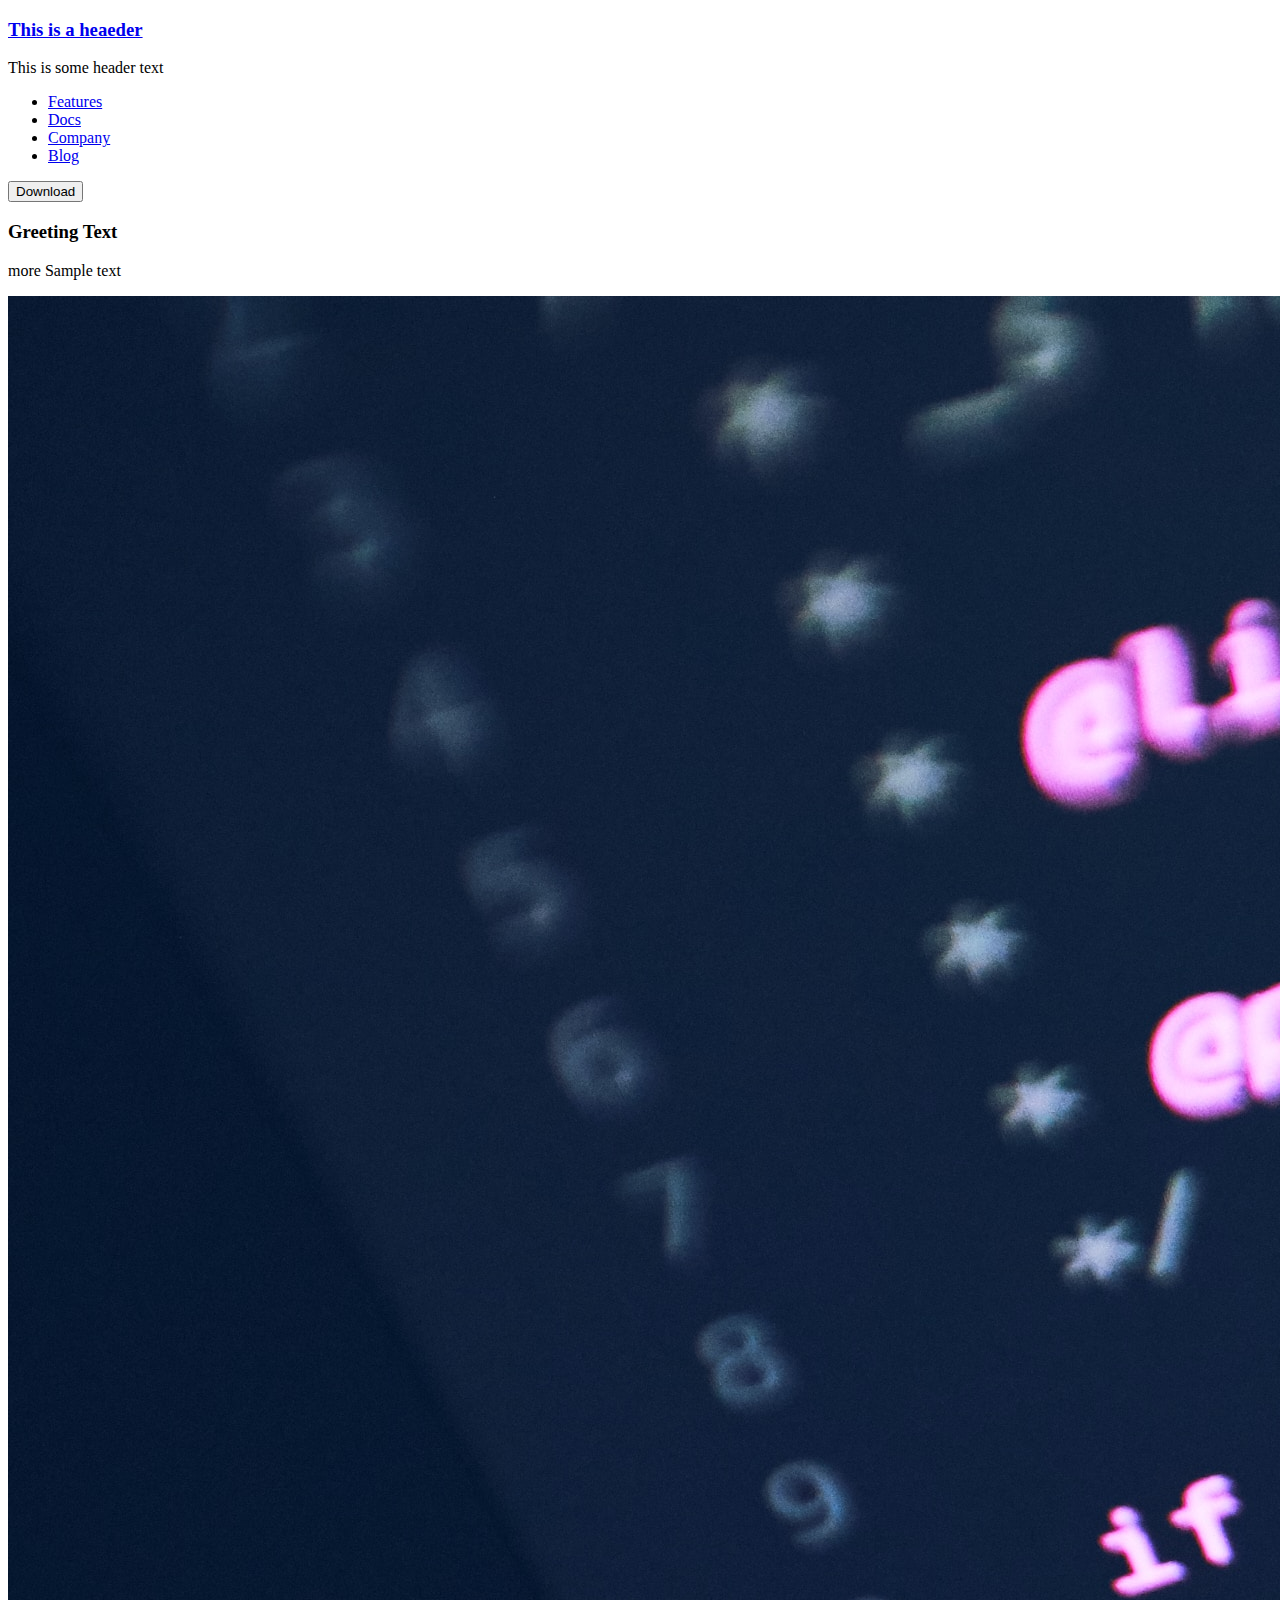
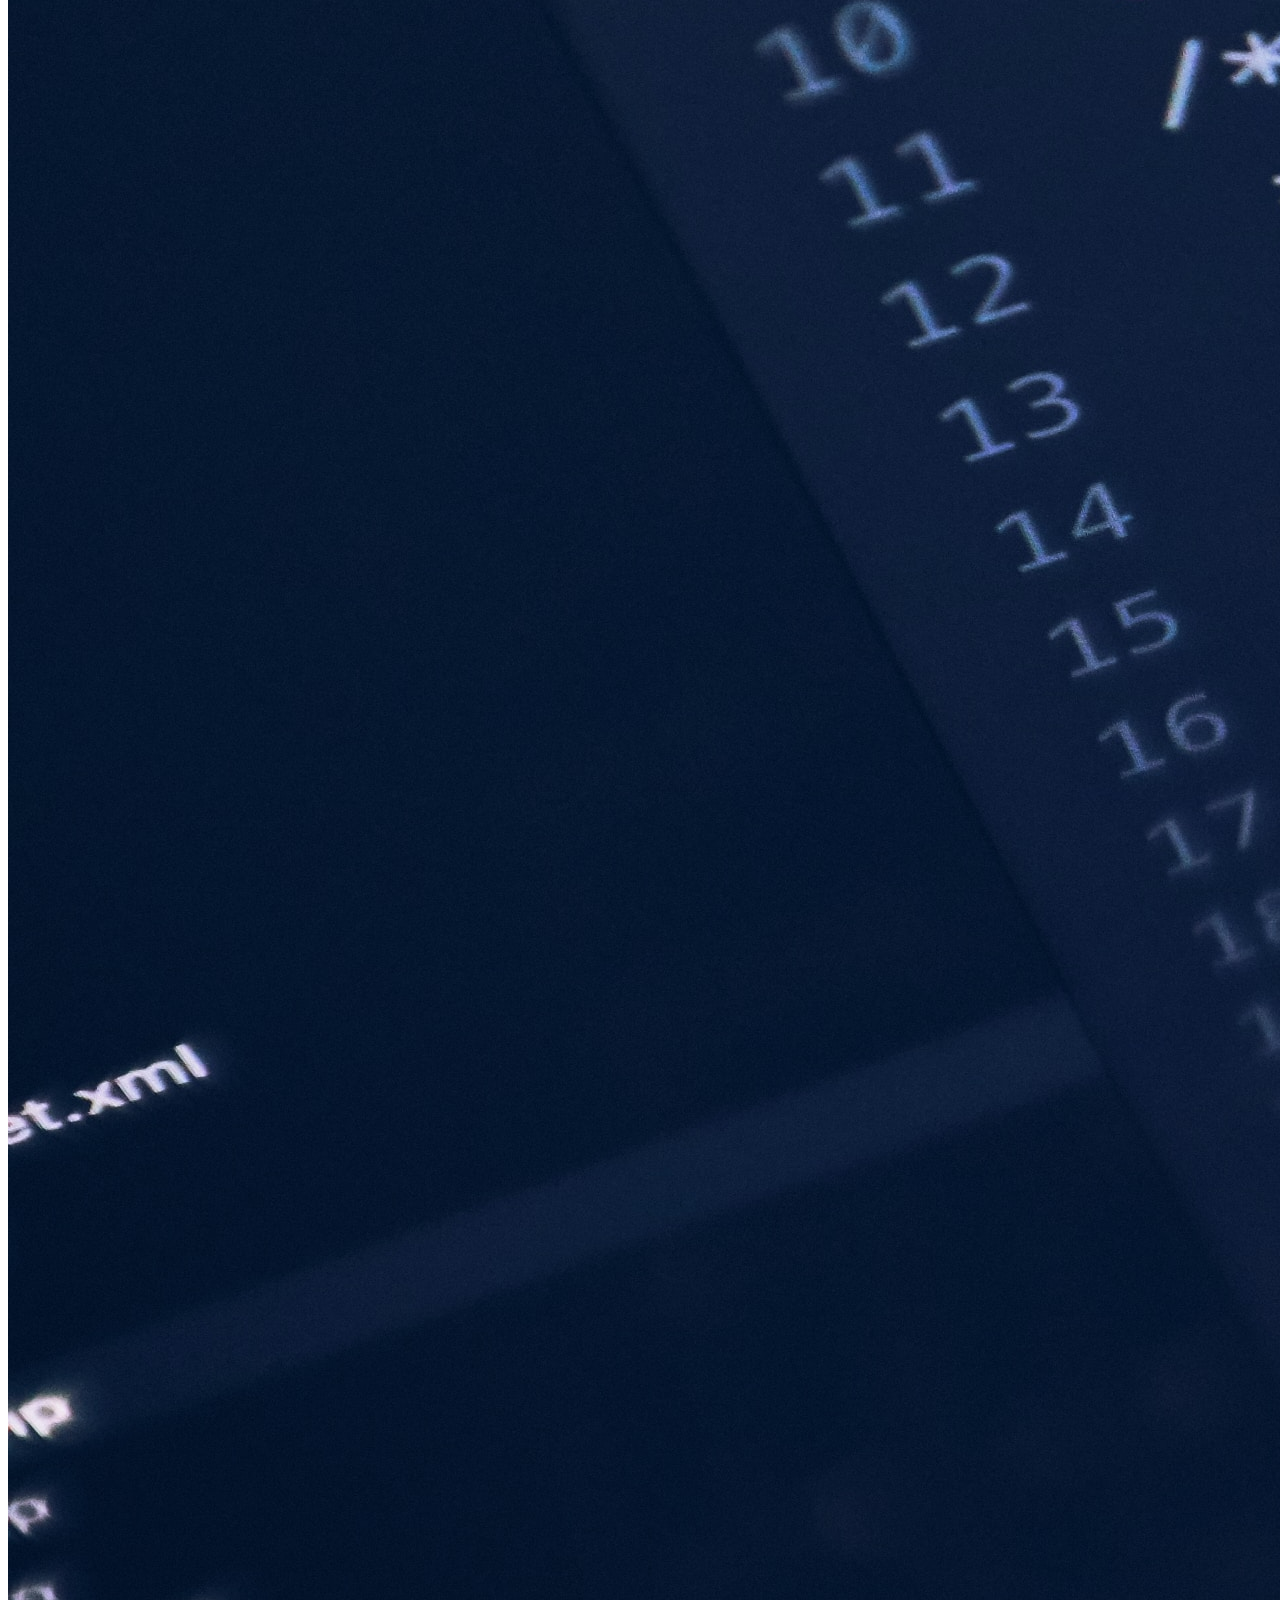
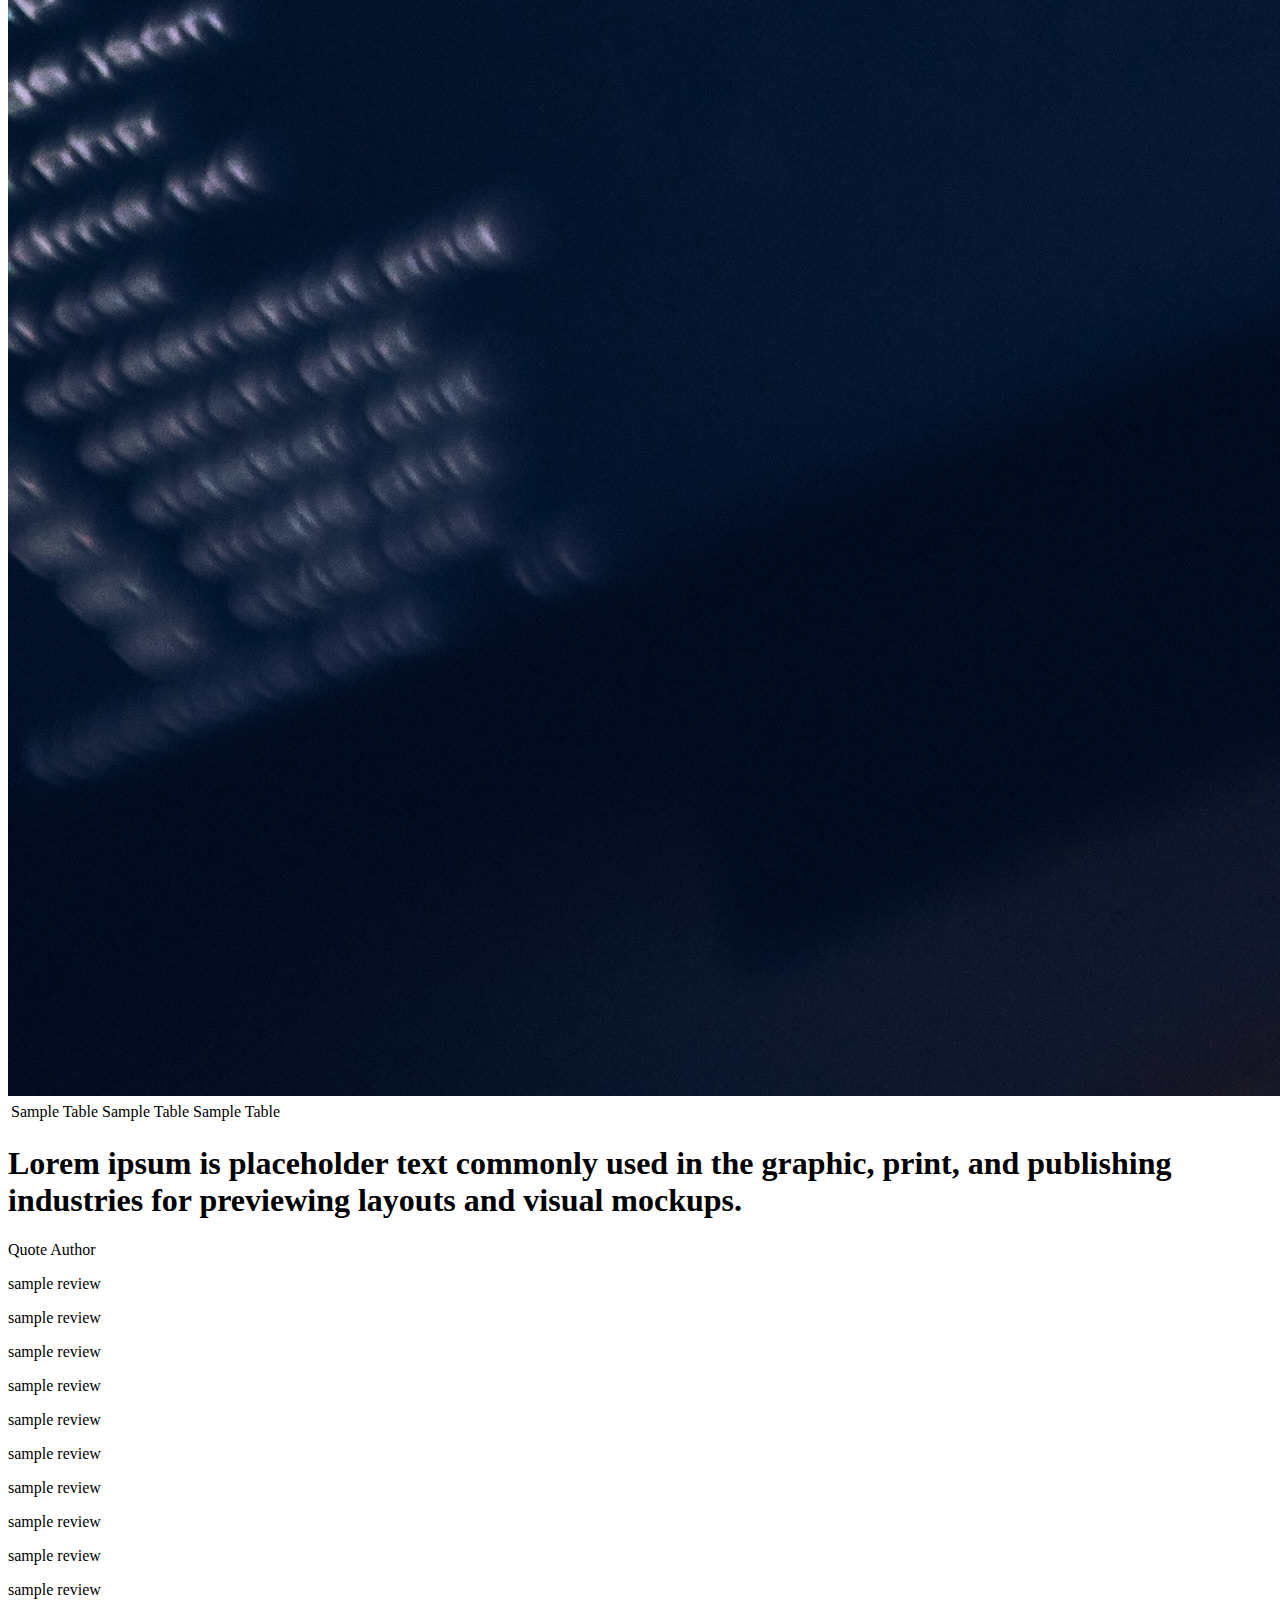
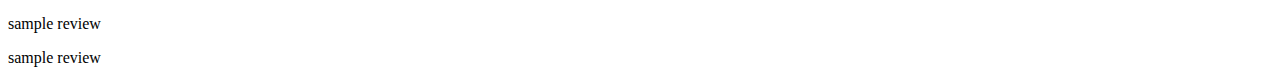
==== Homepage/index.html @ 7d330b4e "saving work" ====
<!DOCTYPE html>

<html lang="en">
    <head>
        <link href="https://cdn.jsdelivr.net/npm/bootstrap@5.2.3/dist/css/bootstrap.min.css" rel="stylesheet" integrity="sha384-rbsA2VBKQhggwzxH7pPCaAqO46MgnOM80zW1RWuH61DGLwZJEdK2Kadq2F9CUG65" crossorigin="anonymous">
        <script src="https://cdn.jsdelivr.net/npm/bootstrap@5.2.3/dist/js/bootstrap.bundle.min.js" integrity="sha384-kenU1KFdBIe4zVF0s0G1M5b4hcpxyD9F7jL+jjXkk+Q2h455rYXK/7HAuoJl+0I4" crossorigin="anonymous"></script>
        <script src="/scripts.js" defer></script>
        <link href="/styles.css" rel="stylesheet">
        <title>Homepage</title>
    </head>
    <body>
        <nav class="navbar">
            <div class="leftHeader">
                <h3><a href="./index.html">This is a heaeder</a></h3>
                <p>This is some header text</p>
            </div>
        
        <ul class="navItems">
            <li class="headerItem"><a class="headerLink" href="./pages/page1.html">Features</a></li>
            <li class="headerItem"><a class="headerLink" href="./pages/page2.html">Docs</a></li>
            <li class="headerItem"><a class="headerLink" href="./pages/page3.html">Company</a></li>
            <li class="headerItem"><a class="headerLink" href="./pages/page4.html">Blog</a></li>
        </ul>
        <button class="downloadButton">Download</button>
        </nav>

        <div class="mainBody">
            <div class="mainBodyTopContent">
                <div class="welcomeText">
                    <h3>Greeting Text</h3>
                    <p>more Sample text</p>
                </div>
                <div>
                    <img class="welcomeImage" src="./images/sample1.jpg">
                </div>
            </div>

            <div class="mainBodyMiddleContent">
                <table class="middleTable">
                    <td>Sample Table</td>
                    <td>Sample Table </td>
                    <td>Sample Table</td>
                </table>
            </div>
        </div>

        <div class="quoteBlock">
            <h1>Lorem ipsum is placeholder text commonly used in the graphic, print, and publishing industries for previewing layouts and visual mockups.</h1>
            <p>Quote Author</p>
        </div>
        
        <div class="reviewBlock">
            <p>sample review</p>
            <p>sample review</p>
            <p>sample review</p>
            <p>sample review</p>
            <p>sample review</p>
            <p>sample review</p>
            <p>sample review</p>
            <p>sample review</p>
            <p>sample review</p>
            <p>sample review</p>
            <p>sample review</p>
            <p>sample review</p>
            
        </div>
    </body>
</html>


<!--
    four seperate pages
    10 distinct html tags
    Integrate one or more features of bootstrap3
    stylesheet with 5 seperate selectors
    use one or more features of javascript
    test on mobile 
-->
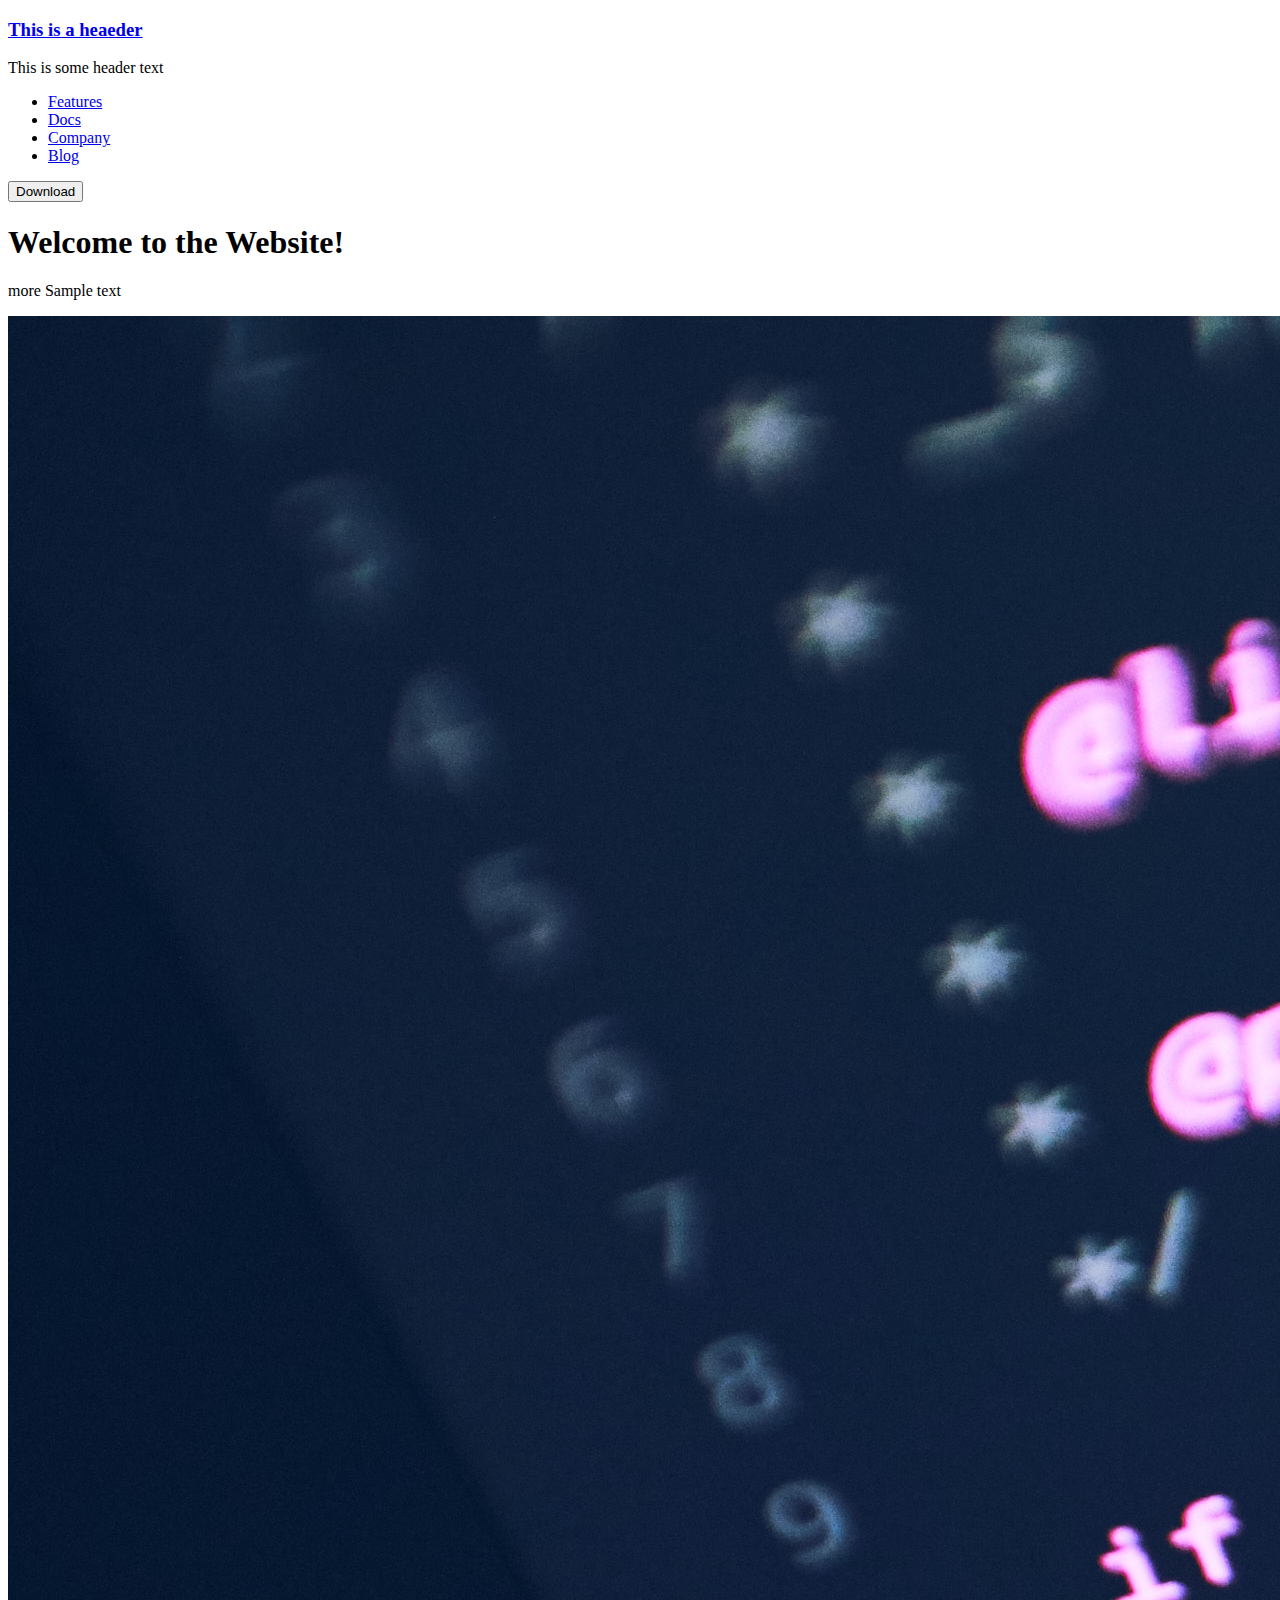
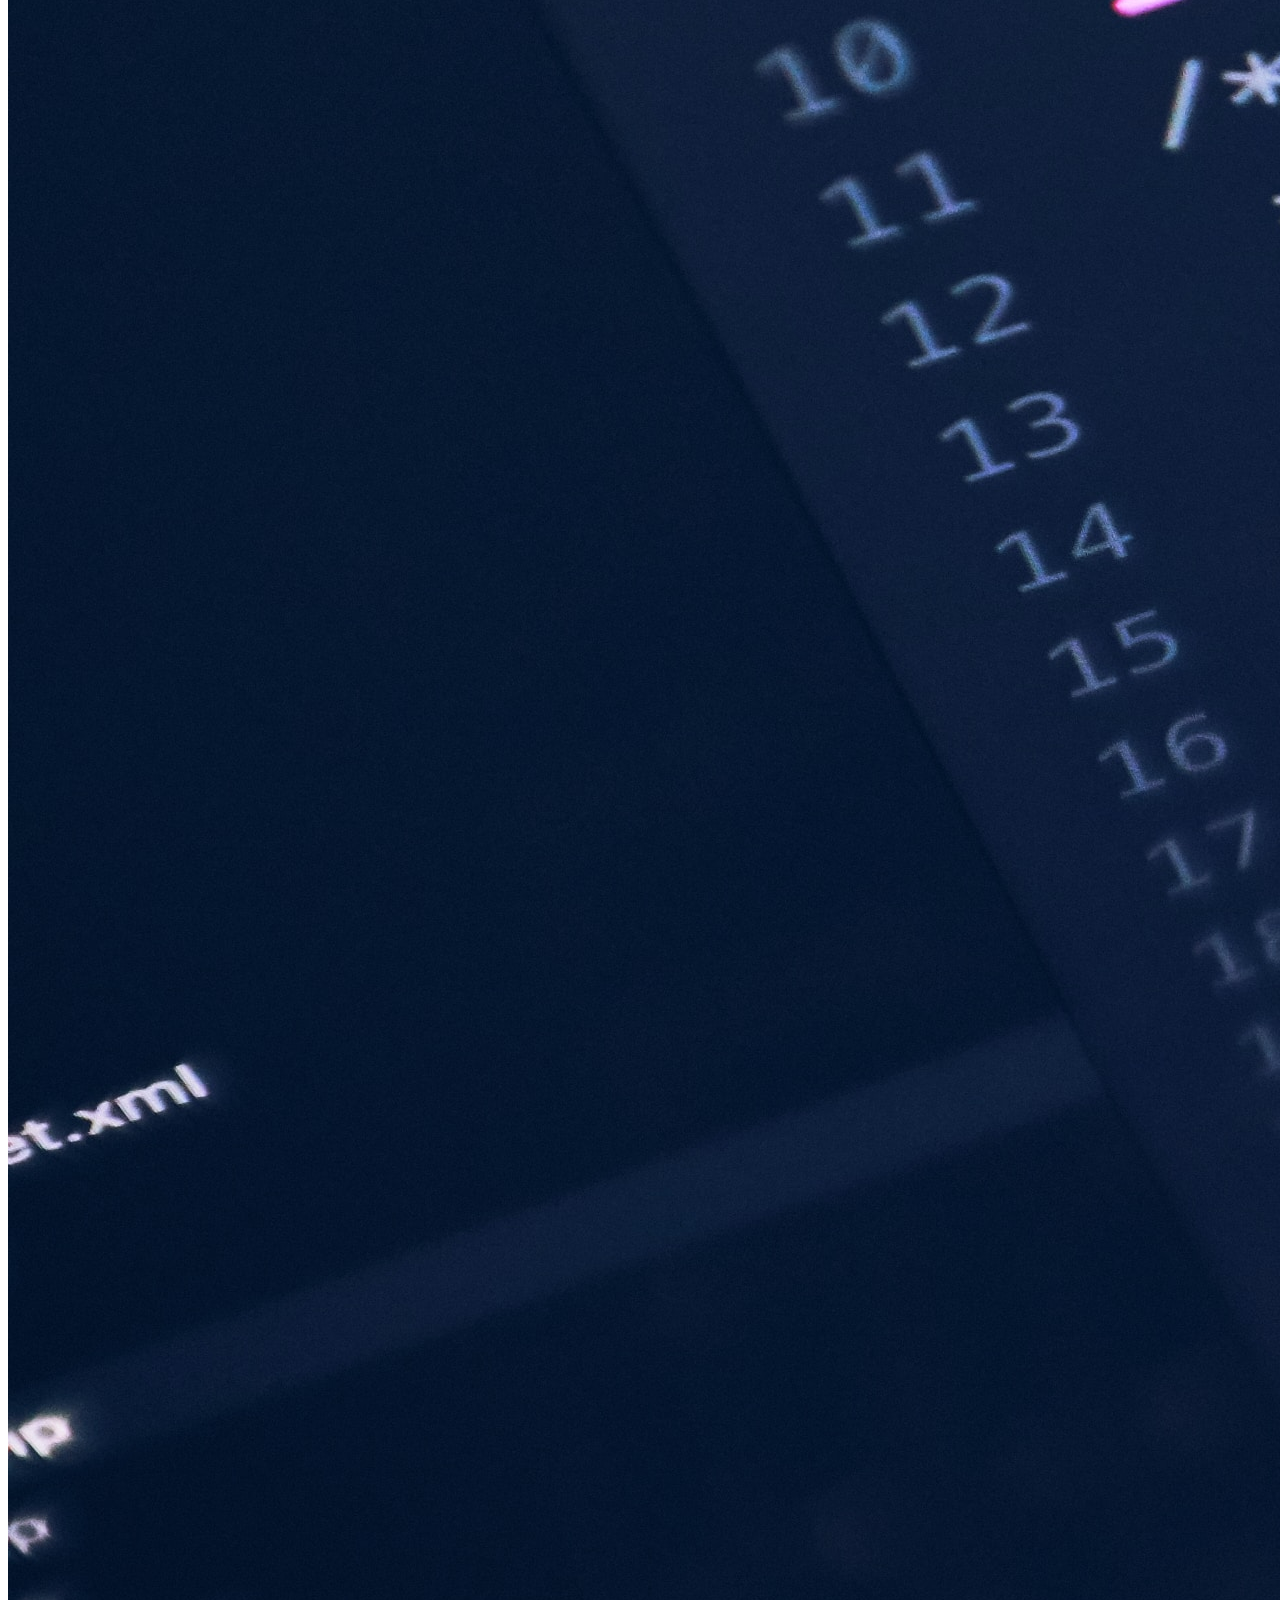
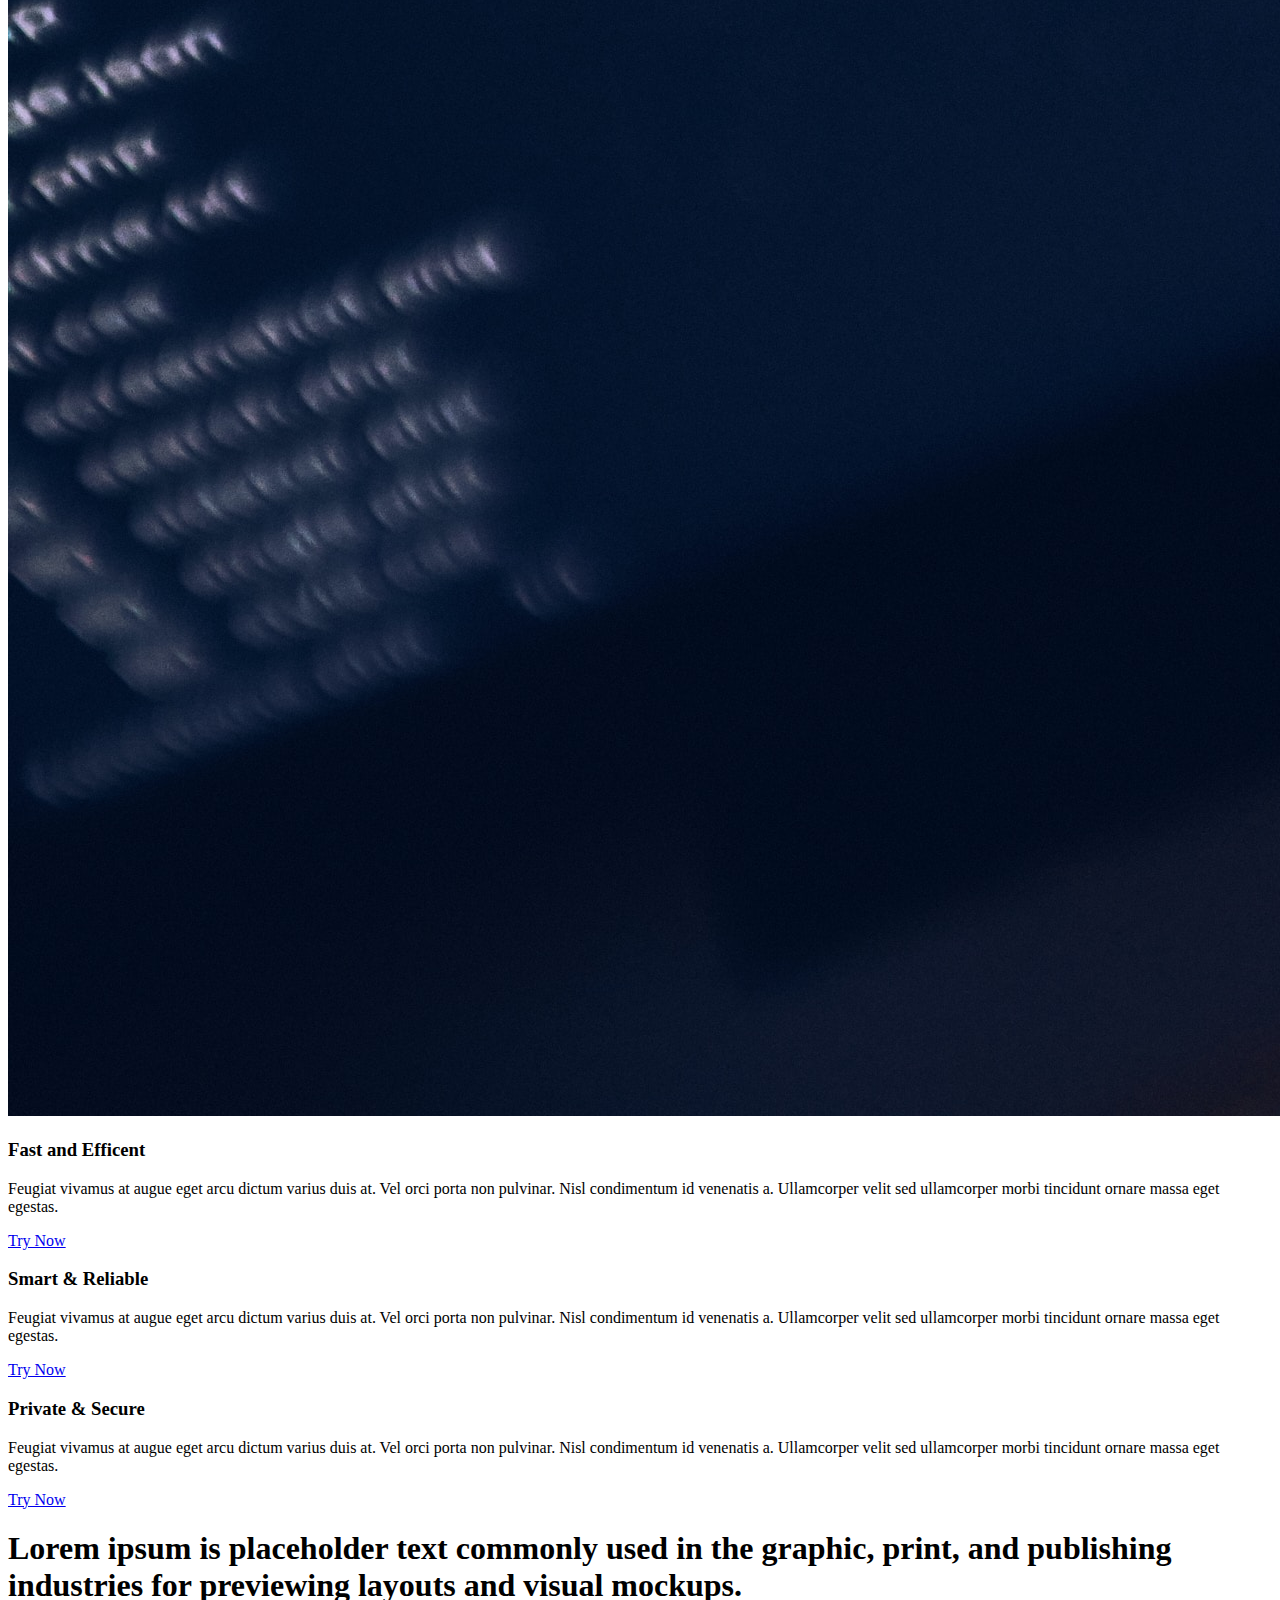
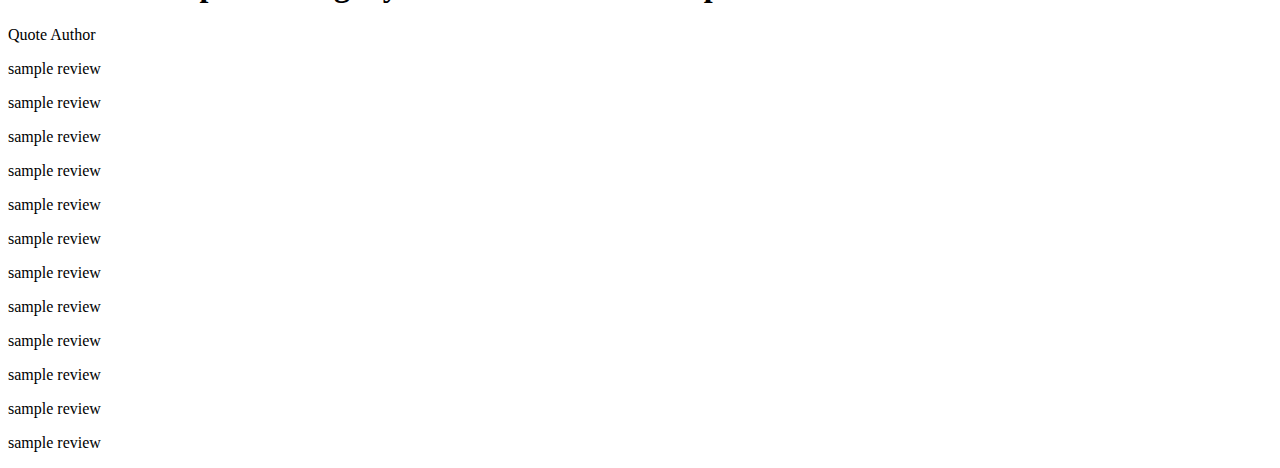
==== commit dfc0e959: "saving work" ====
--- a/Homepage/index.html
+++ b/Homepage/index.html
@@ -27,7 +27,7 @@
         <div class="mainBody">
             <div class="mainBodyTopContent">
                 <div class="welcomeText">
-                    <h3>Greeting Text</h3>
+                    <h1>Welcome to  the Website!</h1>
                     <p>more Sample text</p>
                 </div>
                 <div>
@@ -36,11 +36,23 @@
             </div>
 
             <div class="mainBodyMiddleContent">
-                <table class="middleTable">
-                    <td>Sample Table</td>
-                    <td>Sample Table </td>
-                    <td>Sample Table</td>
-                </table>
+                <div class="middleGrid">
+                    <div class="gridItem">
+                        <h3>Fast and Efficent</h3>
+                        <p>Feugiat vivamus at augue eget arcu dictum varius duis at. Vel orci porta non pulvinar. Nisl condimentum id venenatis a. Ullamcorper velit sed ullamcorper morbi tincidunt ornare massa eget egestas.</p>
+                        <a href="google.com"> Try Now</a>
+                    </div>
+                    <div class="gridItem">
+                        <h3>Smart & Reliable</h3>
+                        <p>Feugiat vivamus at augue eget arcu dictum varius duis at. Vel orci porta non pulvinar. Nisl condimentum id venenatis a. Ullamcorper velit sed ullamcorper morbi tincidunt ornare massa eget egestas.</p>
+                        <a href="google.com"> Try Now</a>
+                    </div>
+                    <div class="gridItem">
+                        <h3>Private & Secure</h3>
+                        <p>Feugiat vivamus at augue eget arcu dictum varius duis at. Vel orci porta non pulvinar. Nisl condimentum id venenatis a. Ullamcorper velit sed ullamcorper morbi tincidunt ornare massa eget egestas.</p>
+                        <a href="google.com"> Try Now</a>
+                    </div>
+                </div>
             </div>
         </div>
 
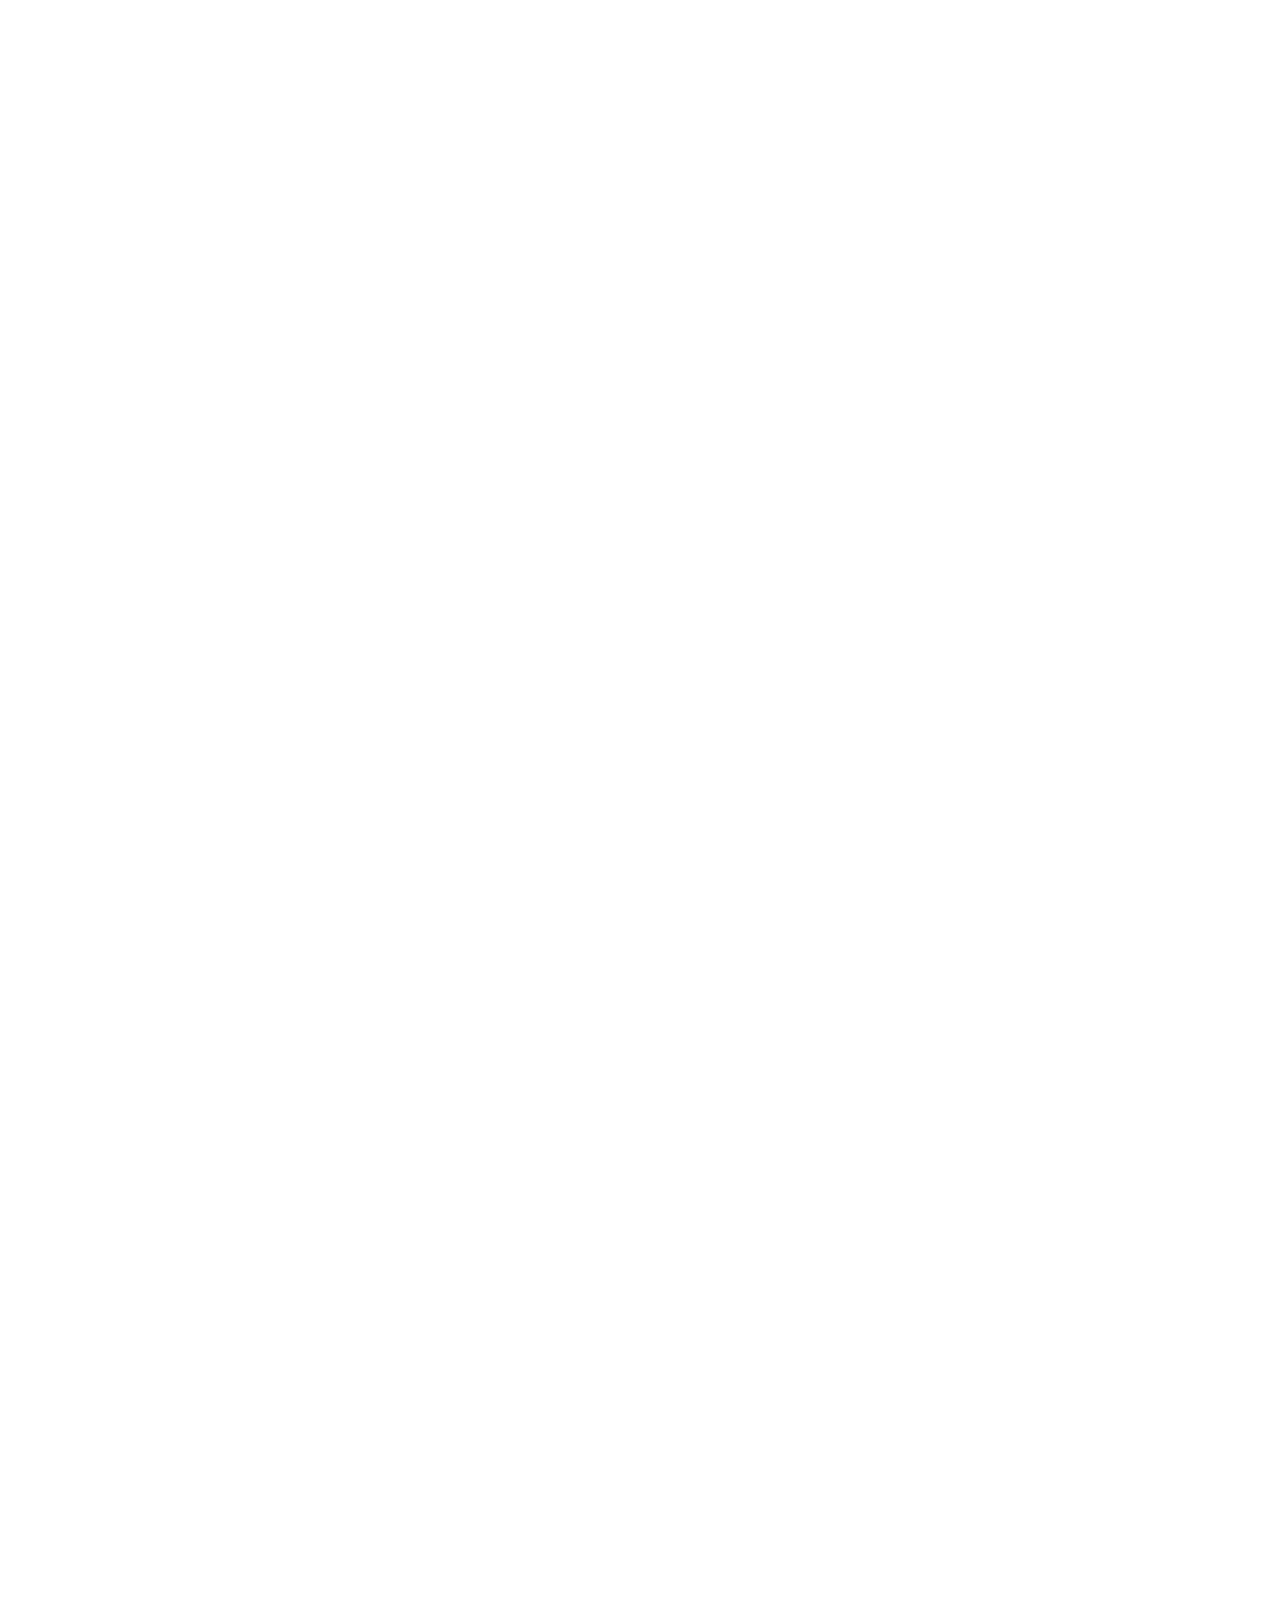
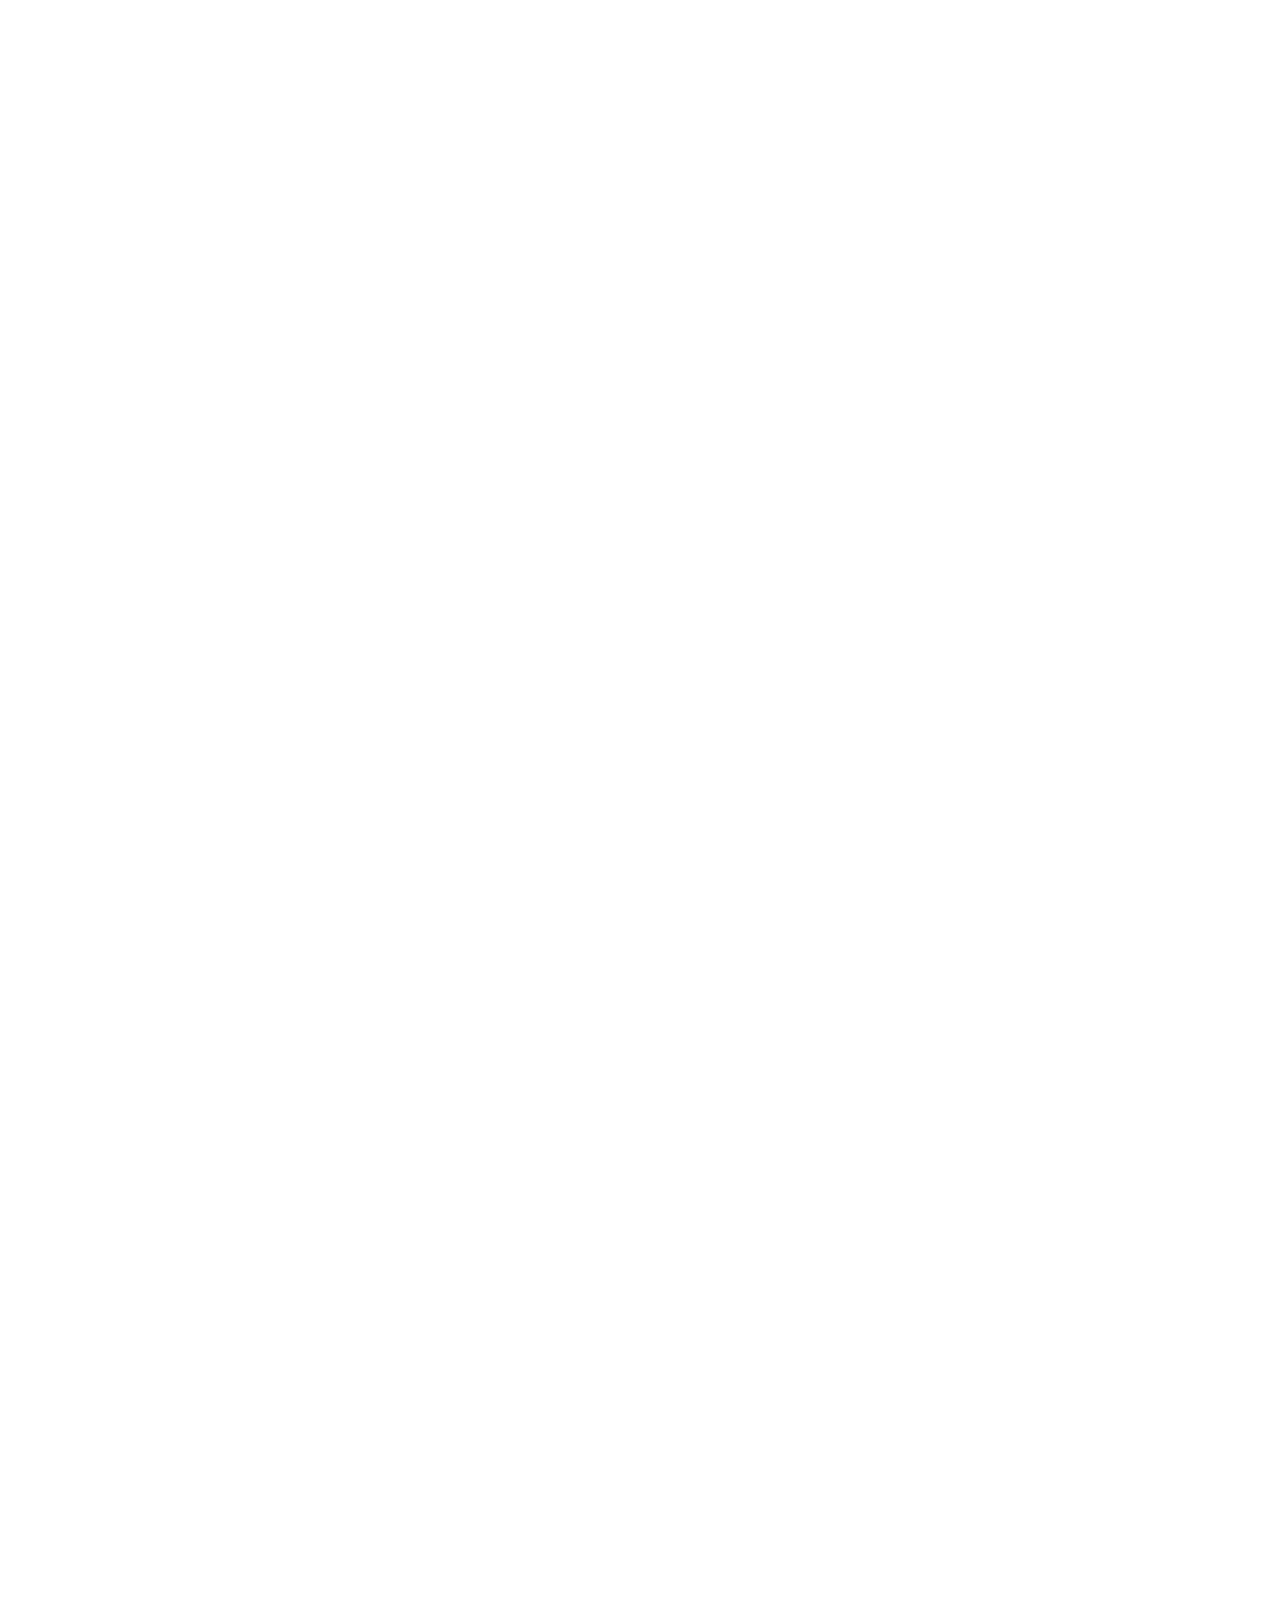
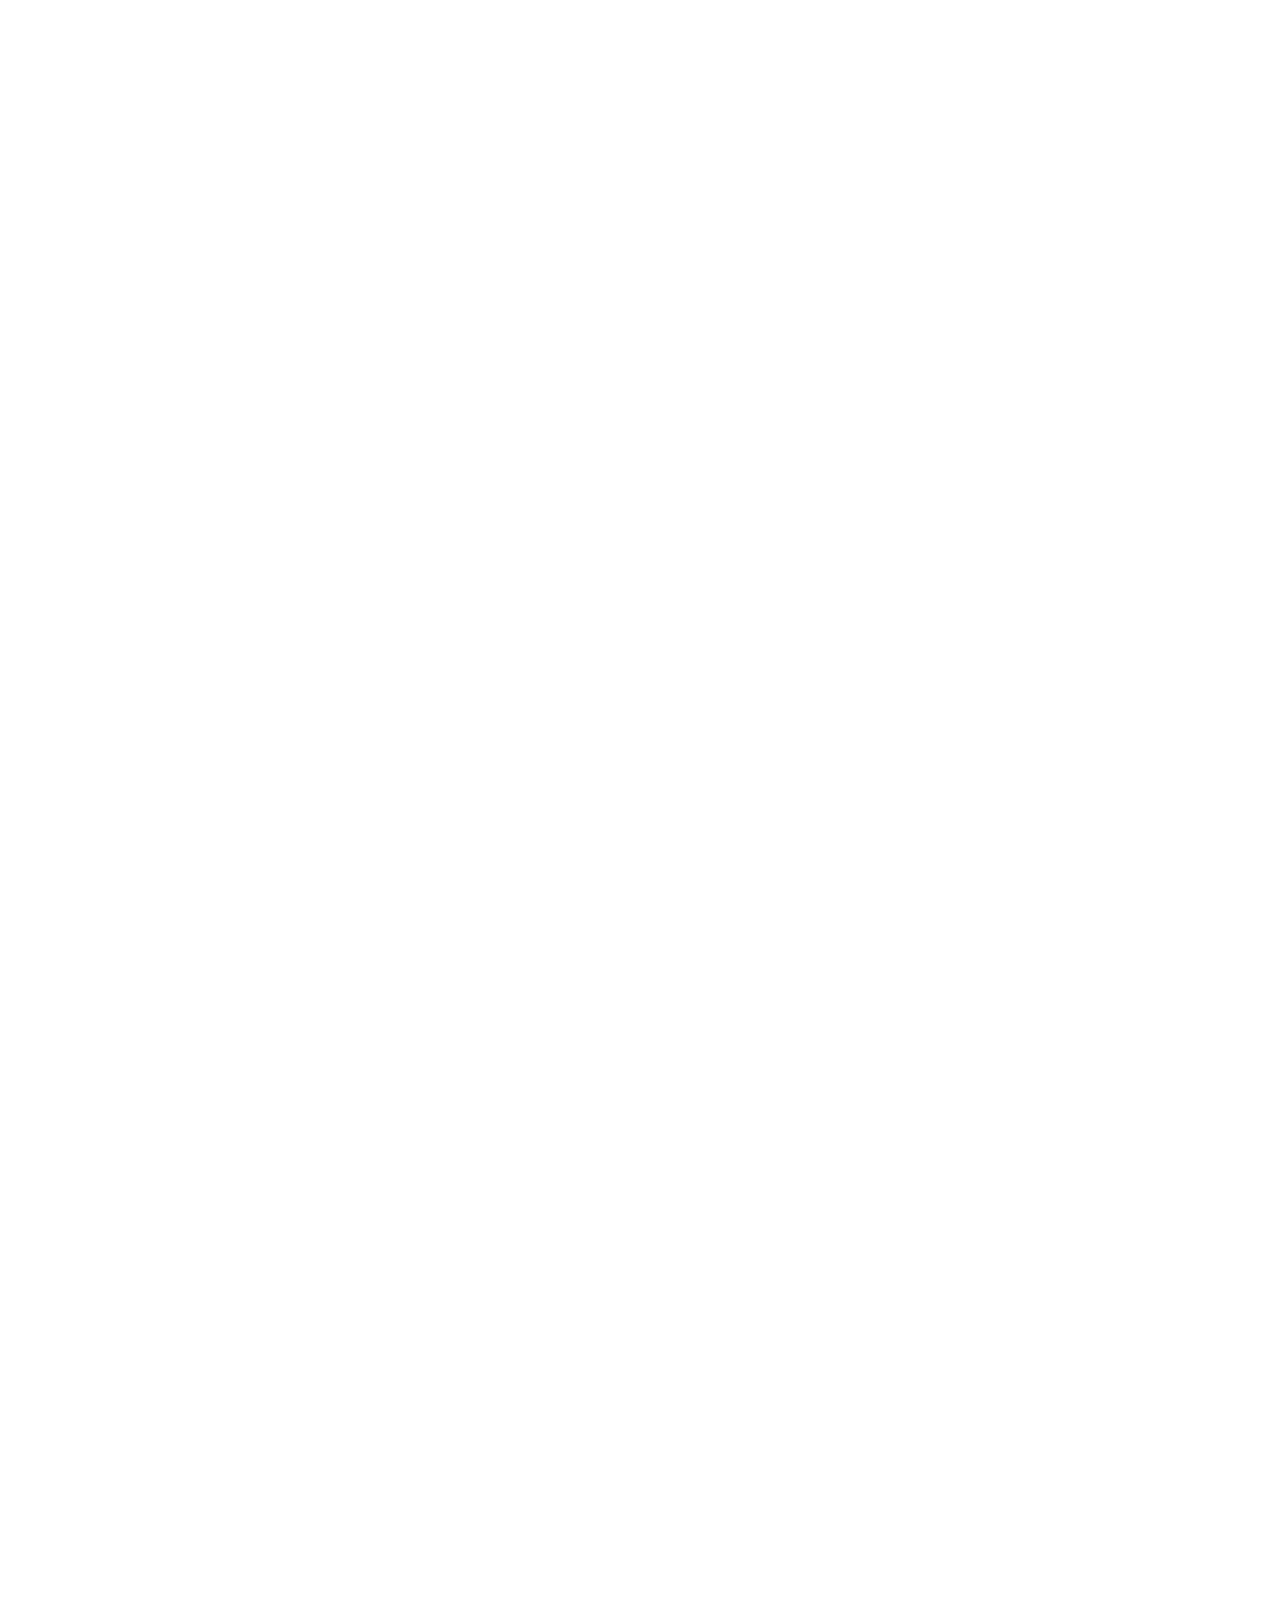
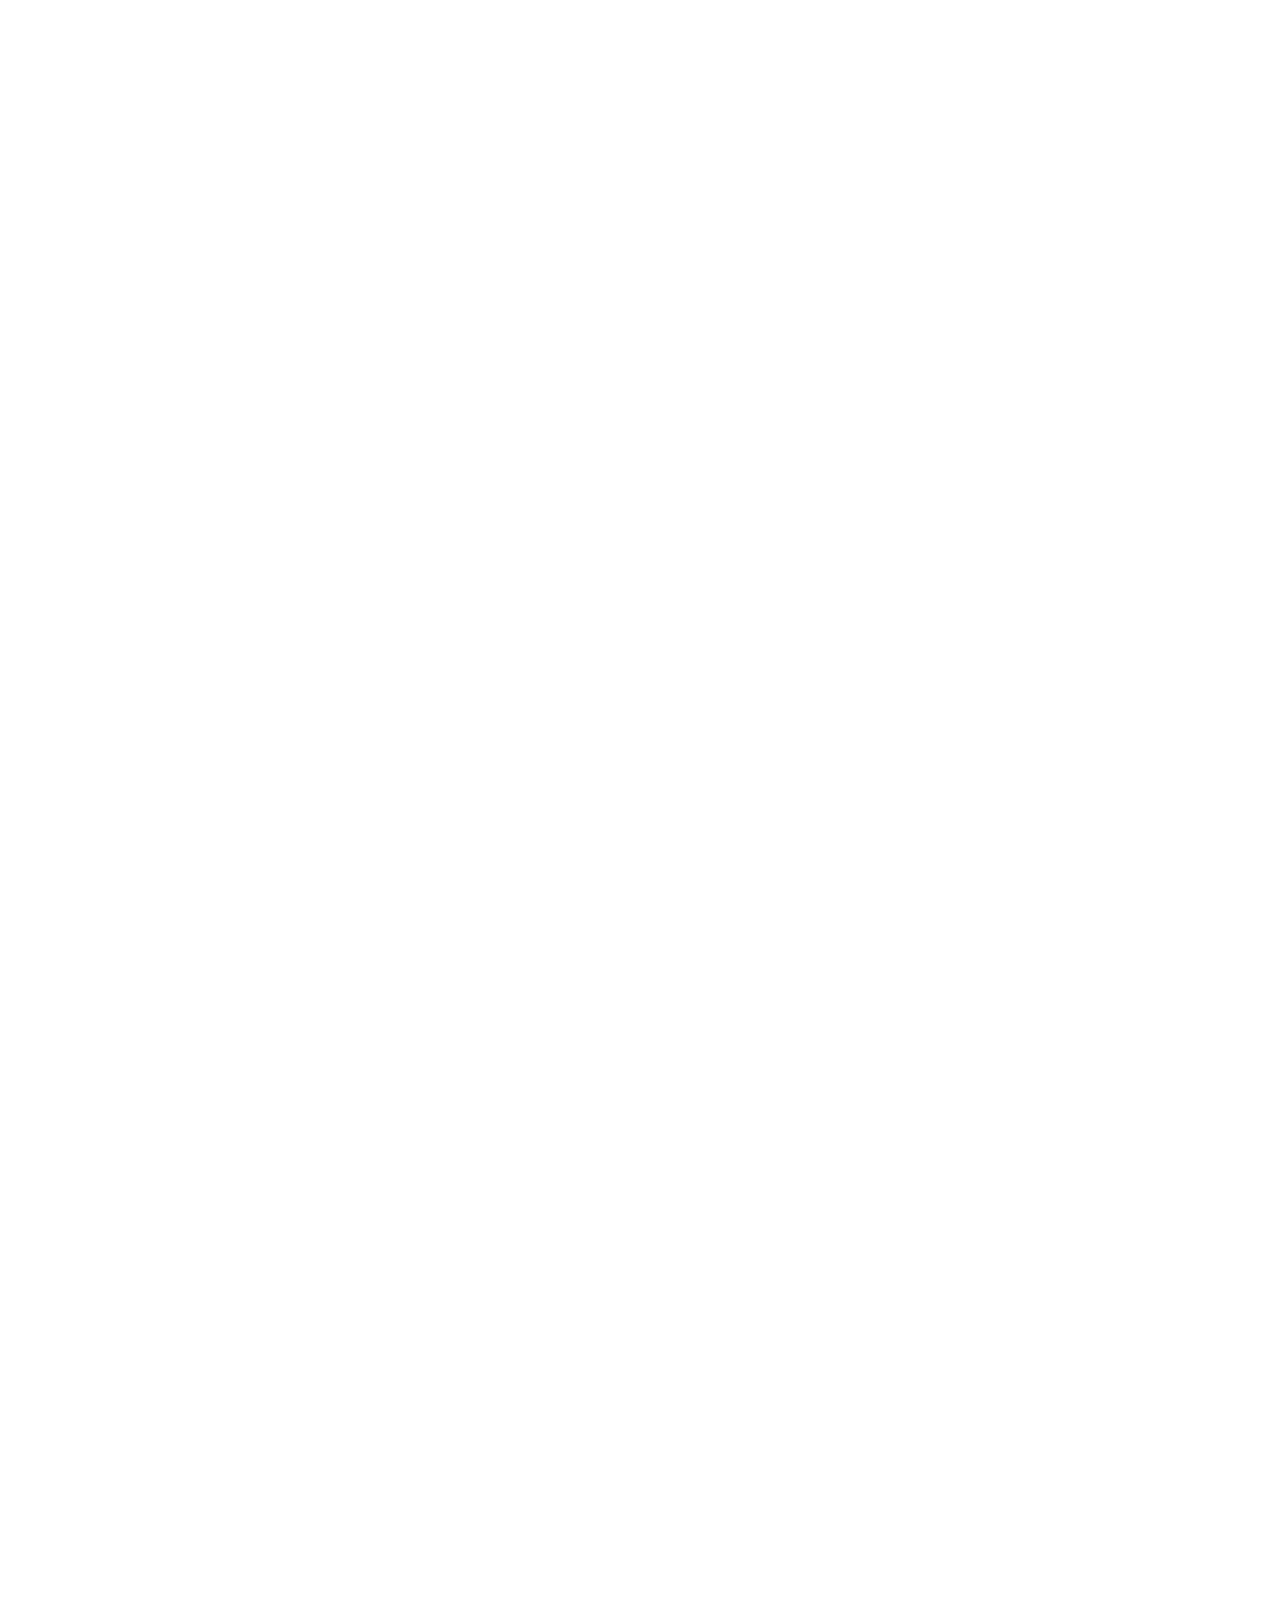
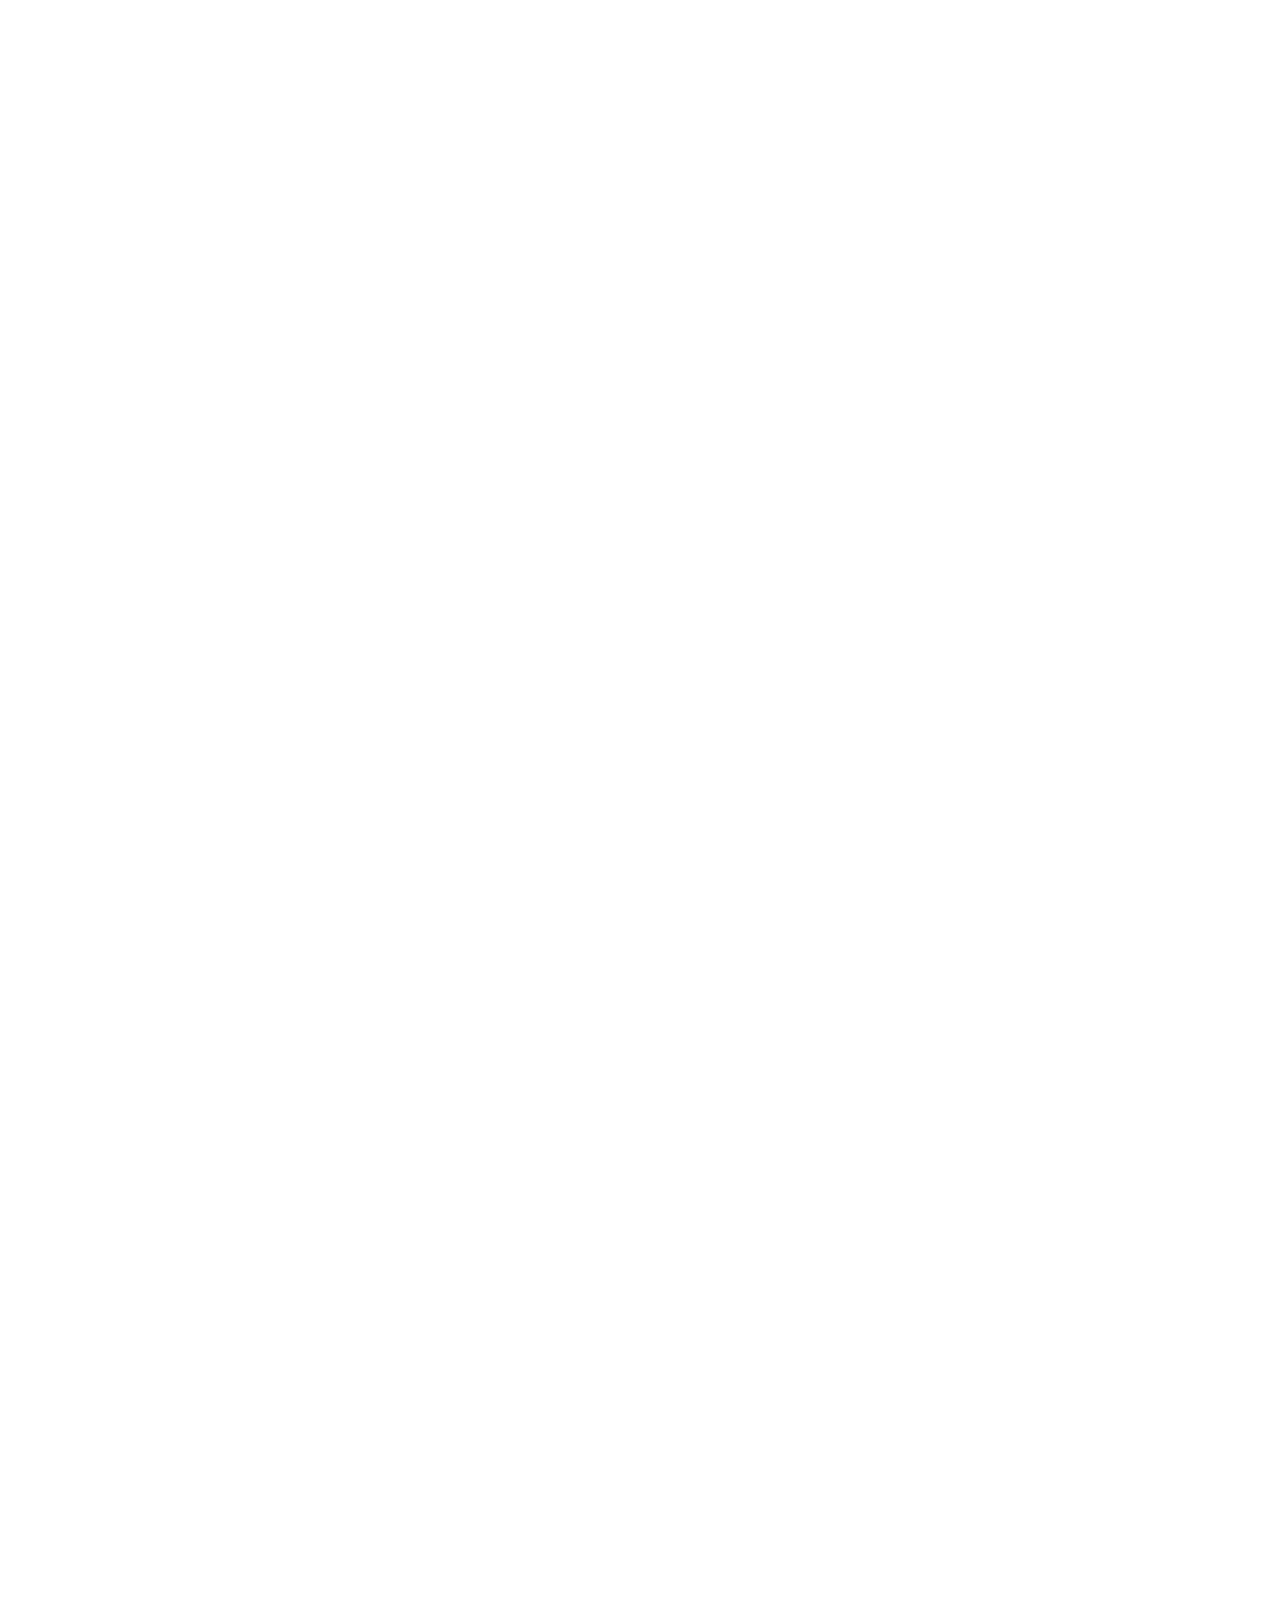
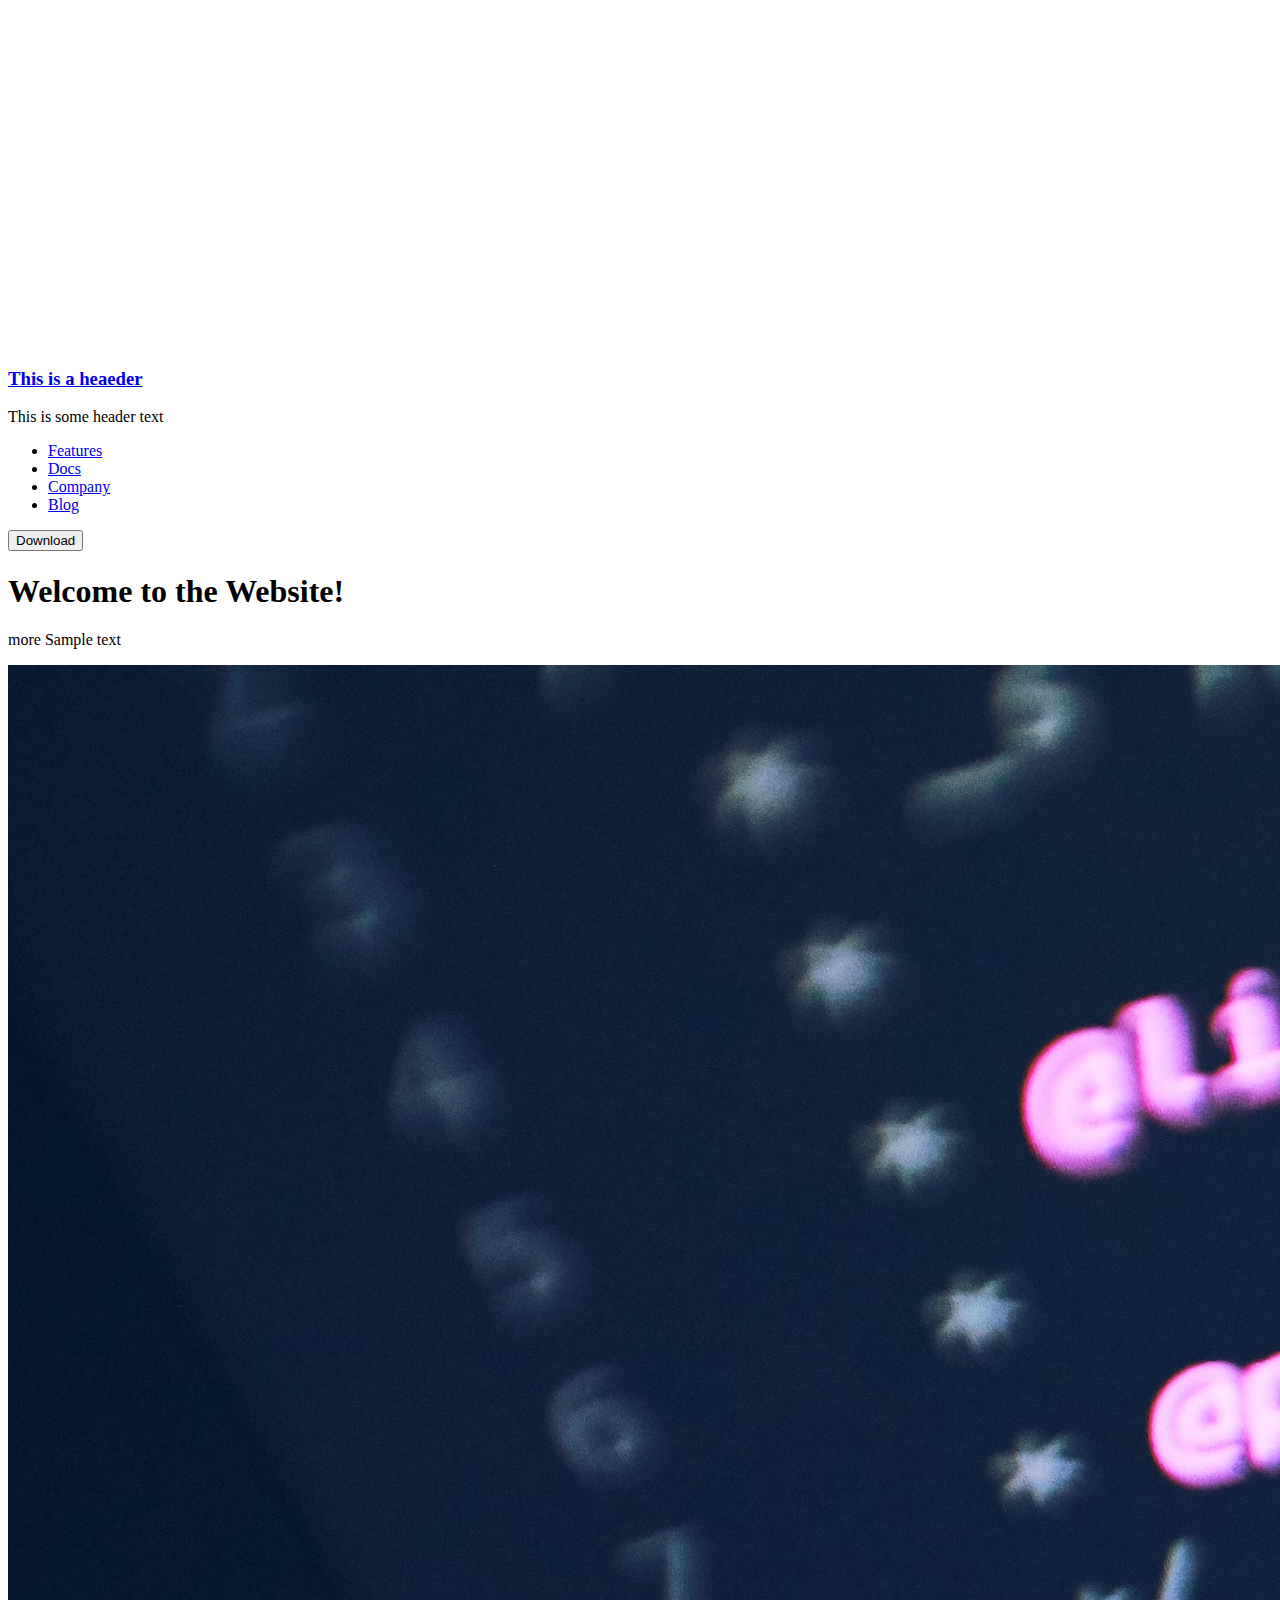
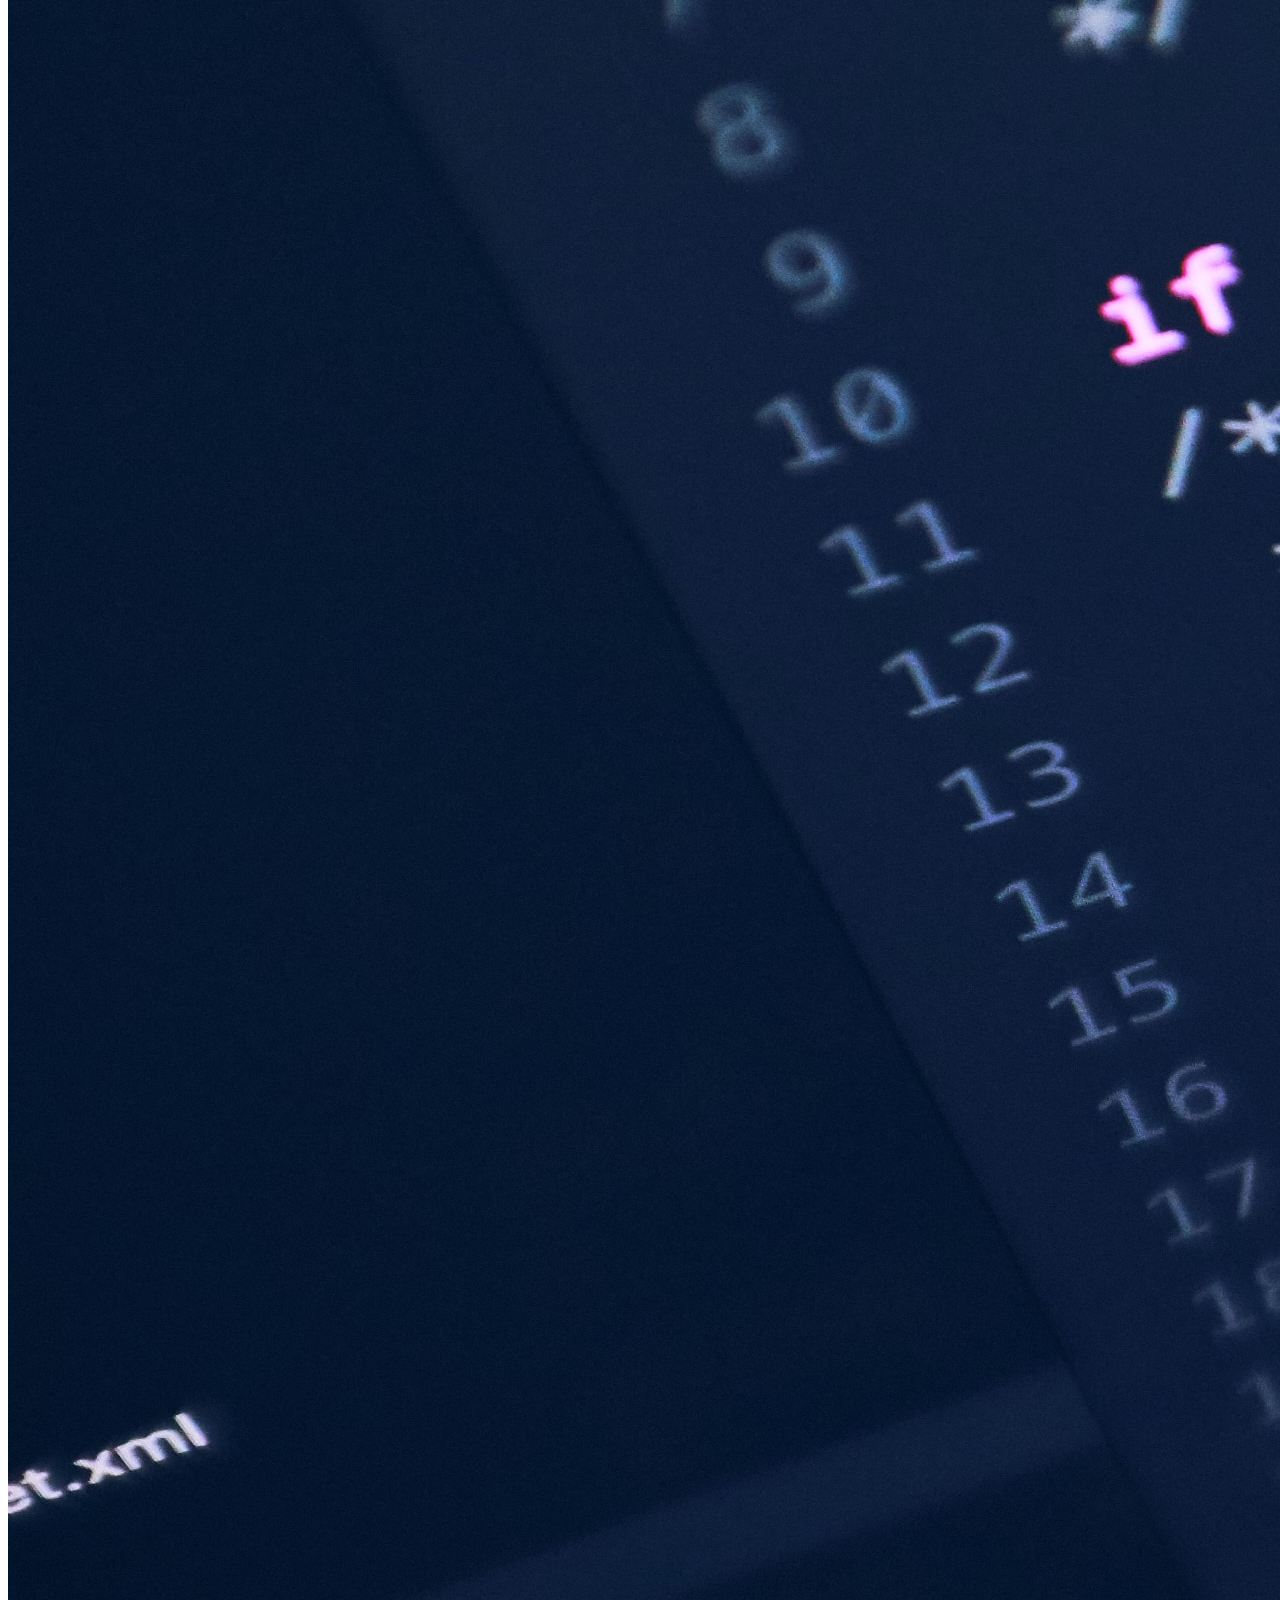
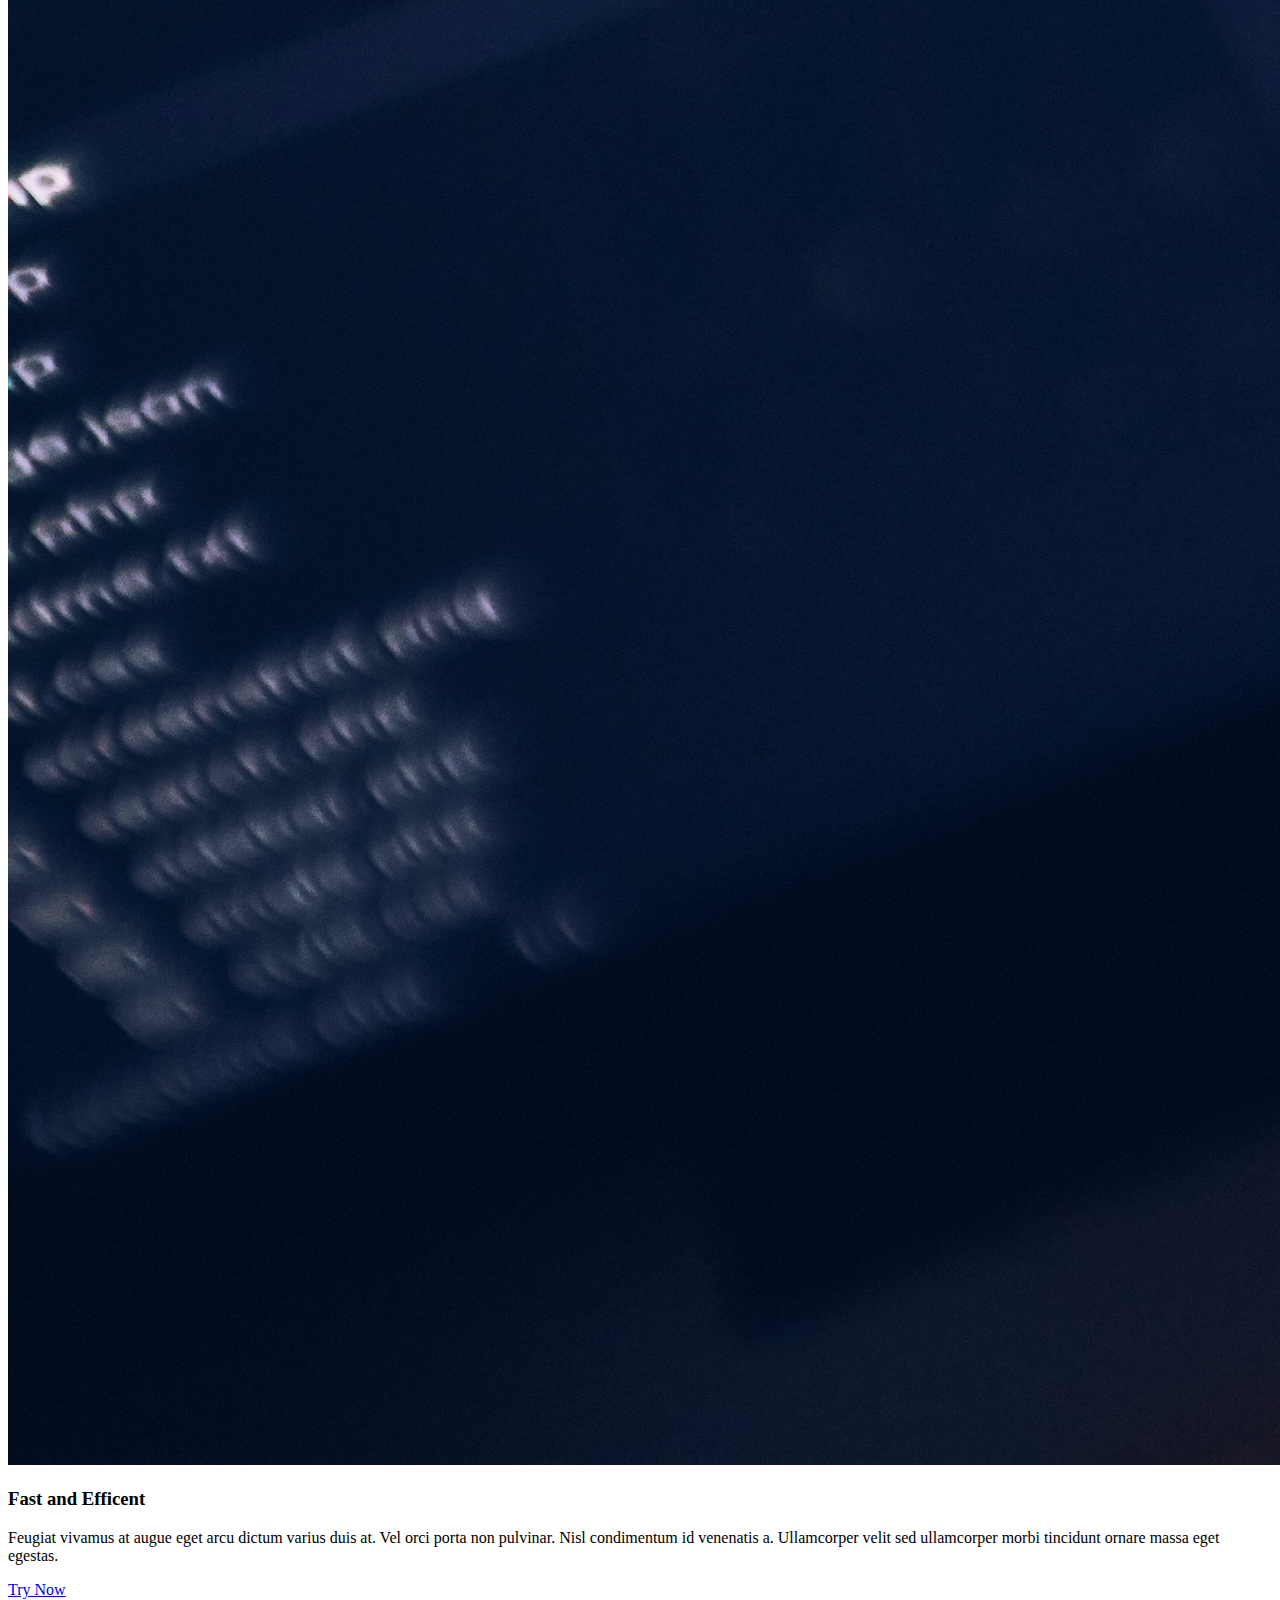
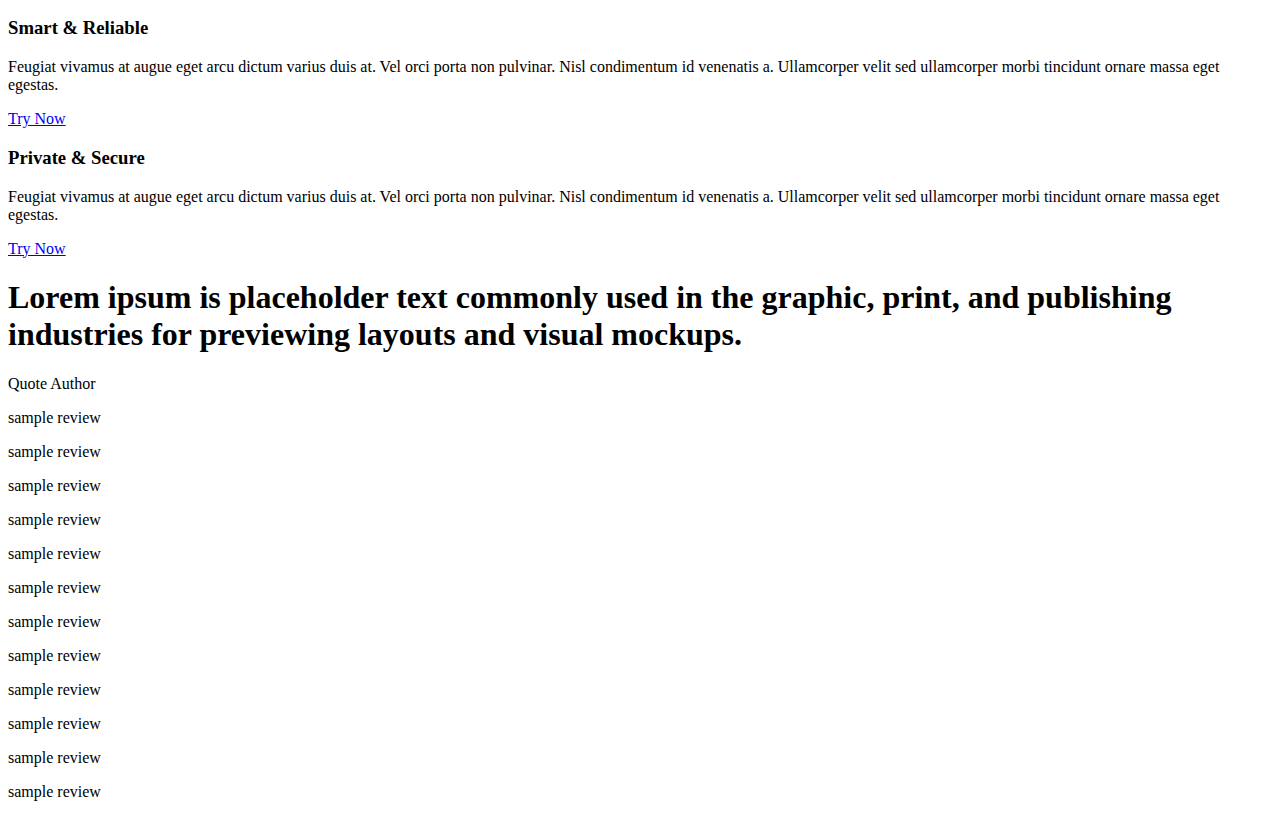
==== commit ff1beda6: "more work" ====
--- a/Homepage/index.html
+++ b/Homepage/index.html
@@ -11,8 +11,11 @@
     <body>
         <nav class="navbar">
             <div class="leftHeader">
-                <h3><a href="./index.html">This is a heaeder</a></h3>
-                <p>This is some header text</p>
+                <img class="headerLogo" src="./images/7.jpg">
+                <div>
+                    <h3><a href="./index.html">This is a heaeder</a></h3>
+                    <p>This is some header text</p>
+                </div>
             </div>
         
         <ul class="navItems">
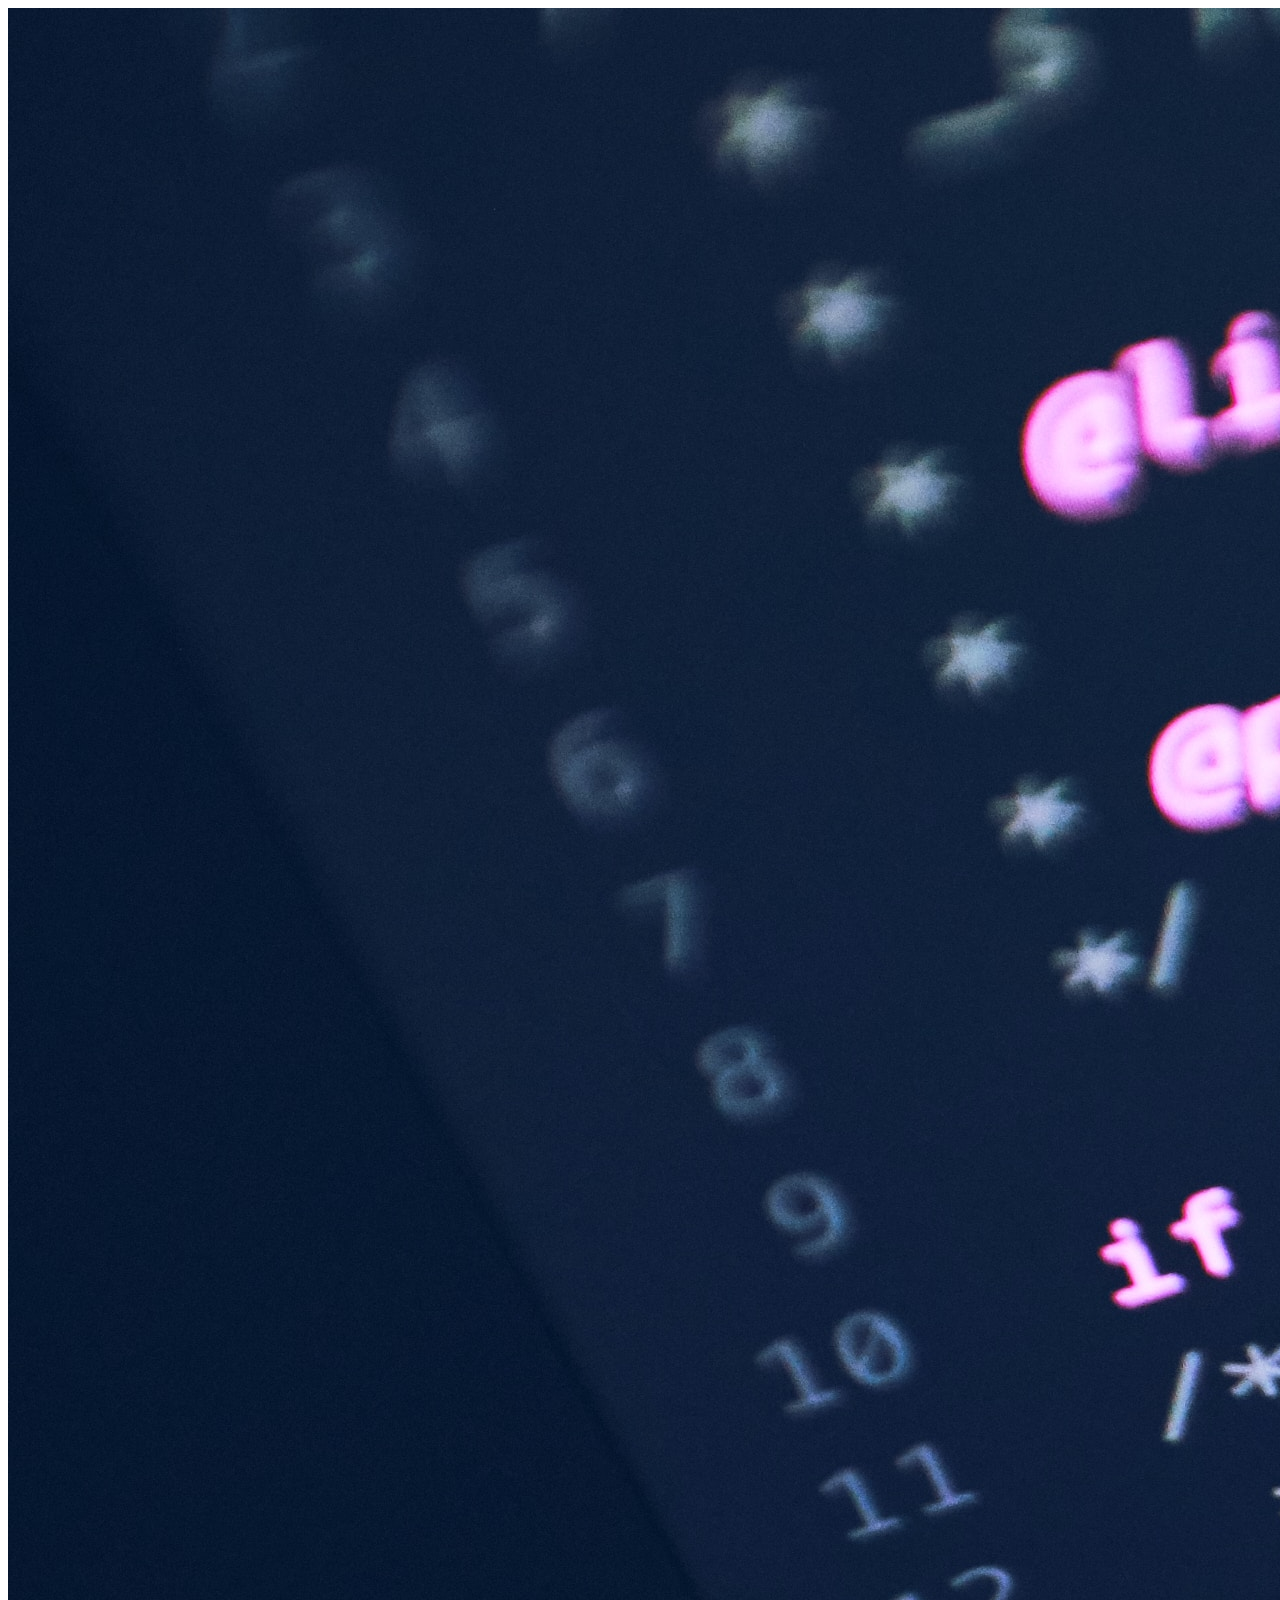
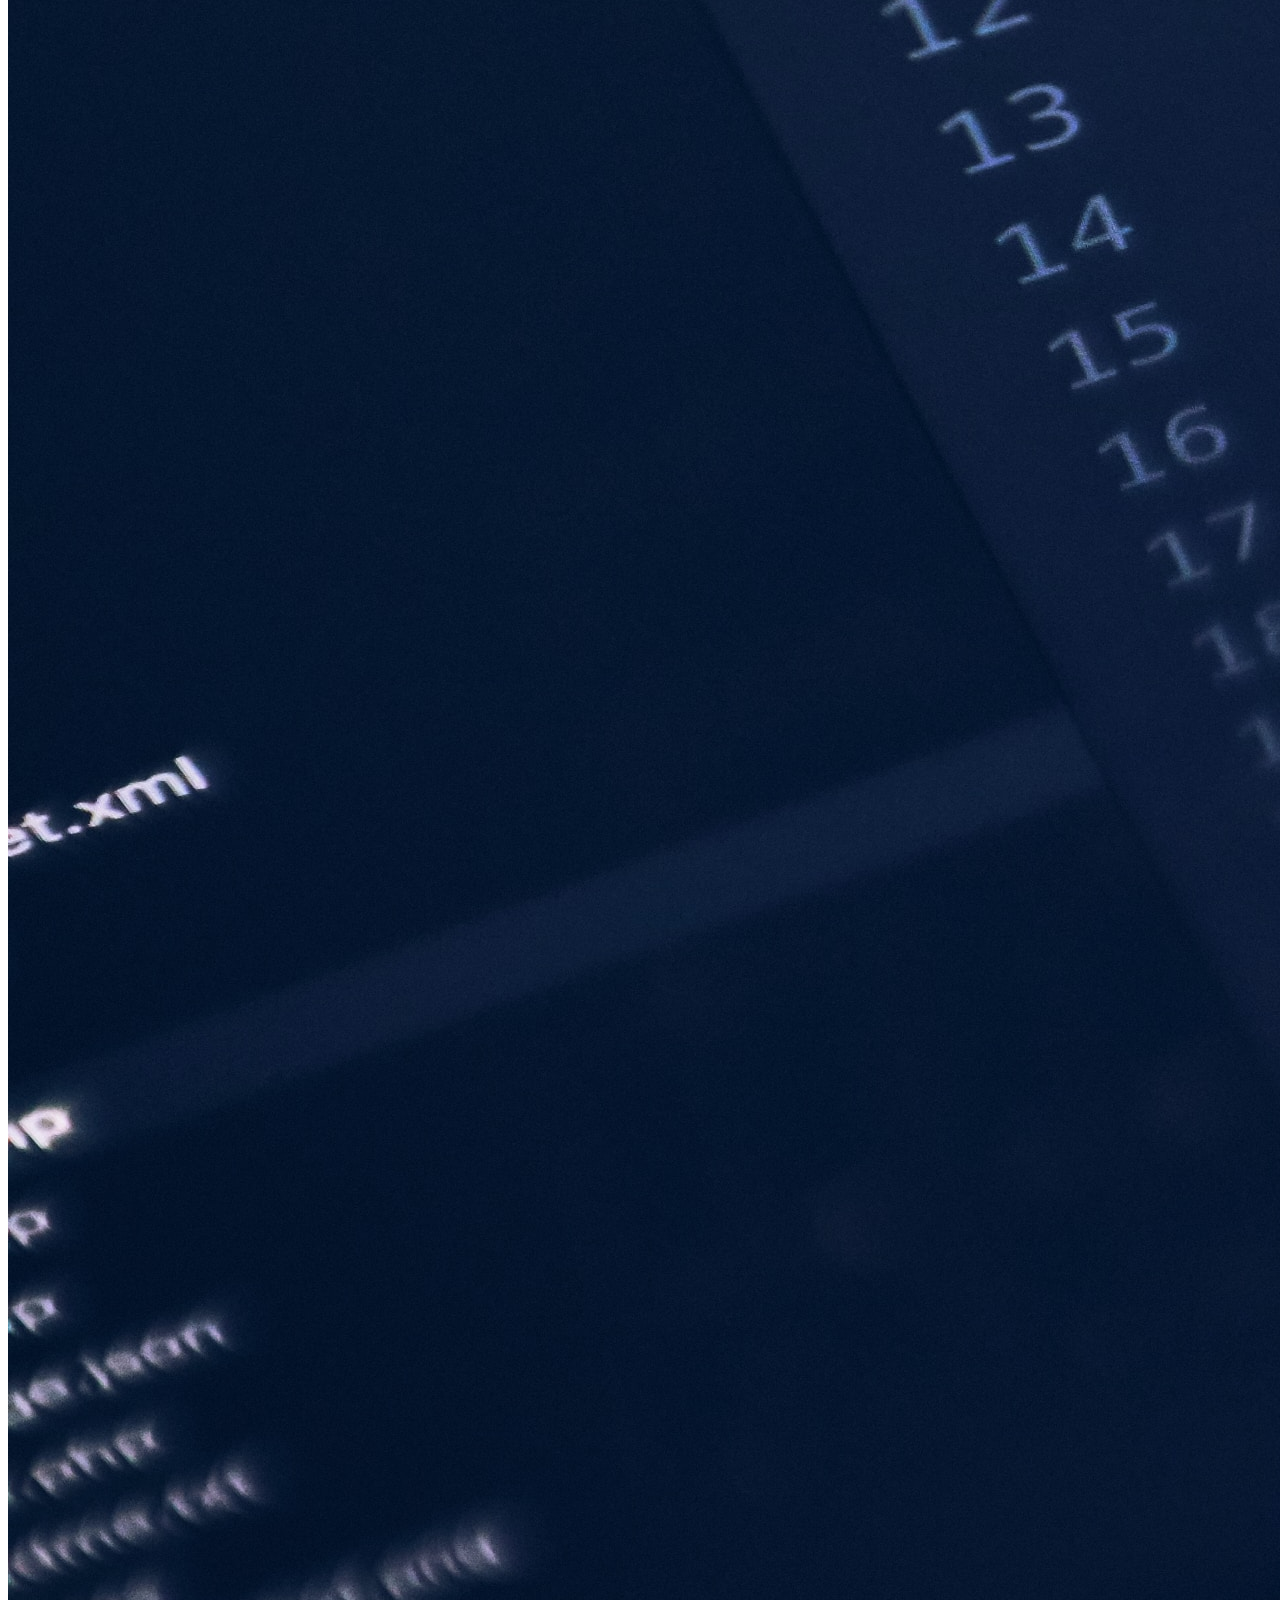
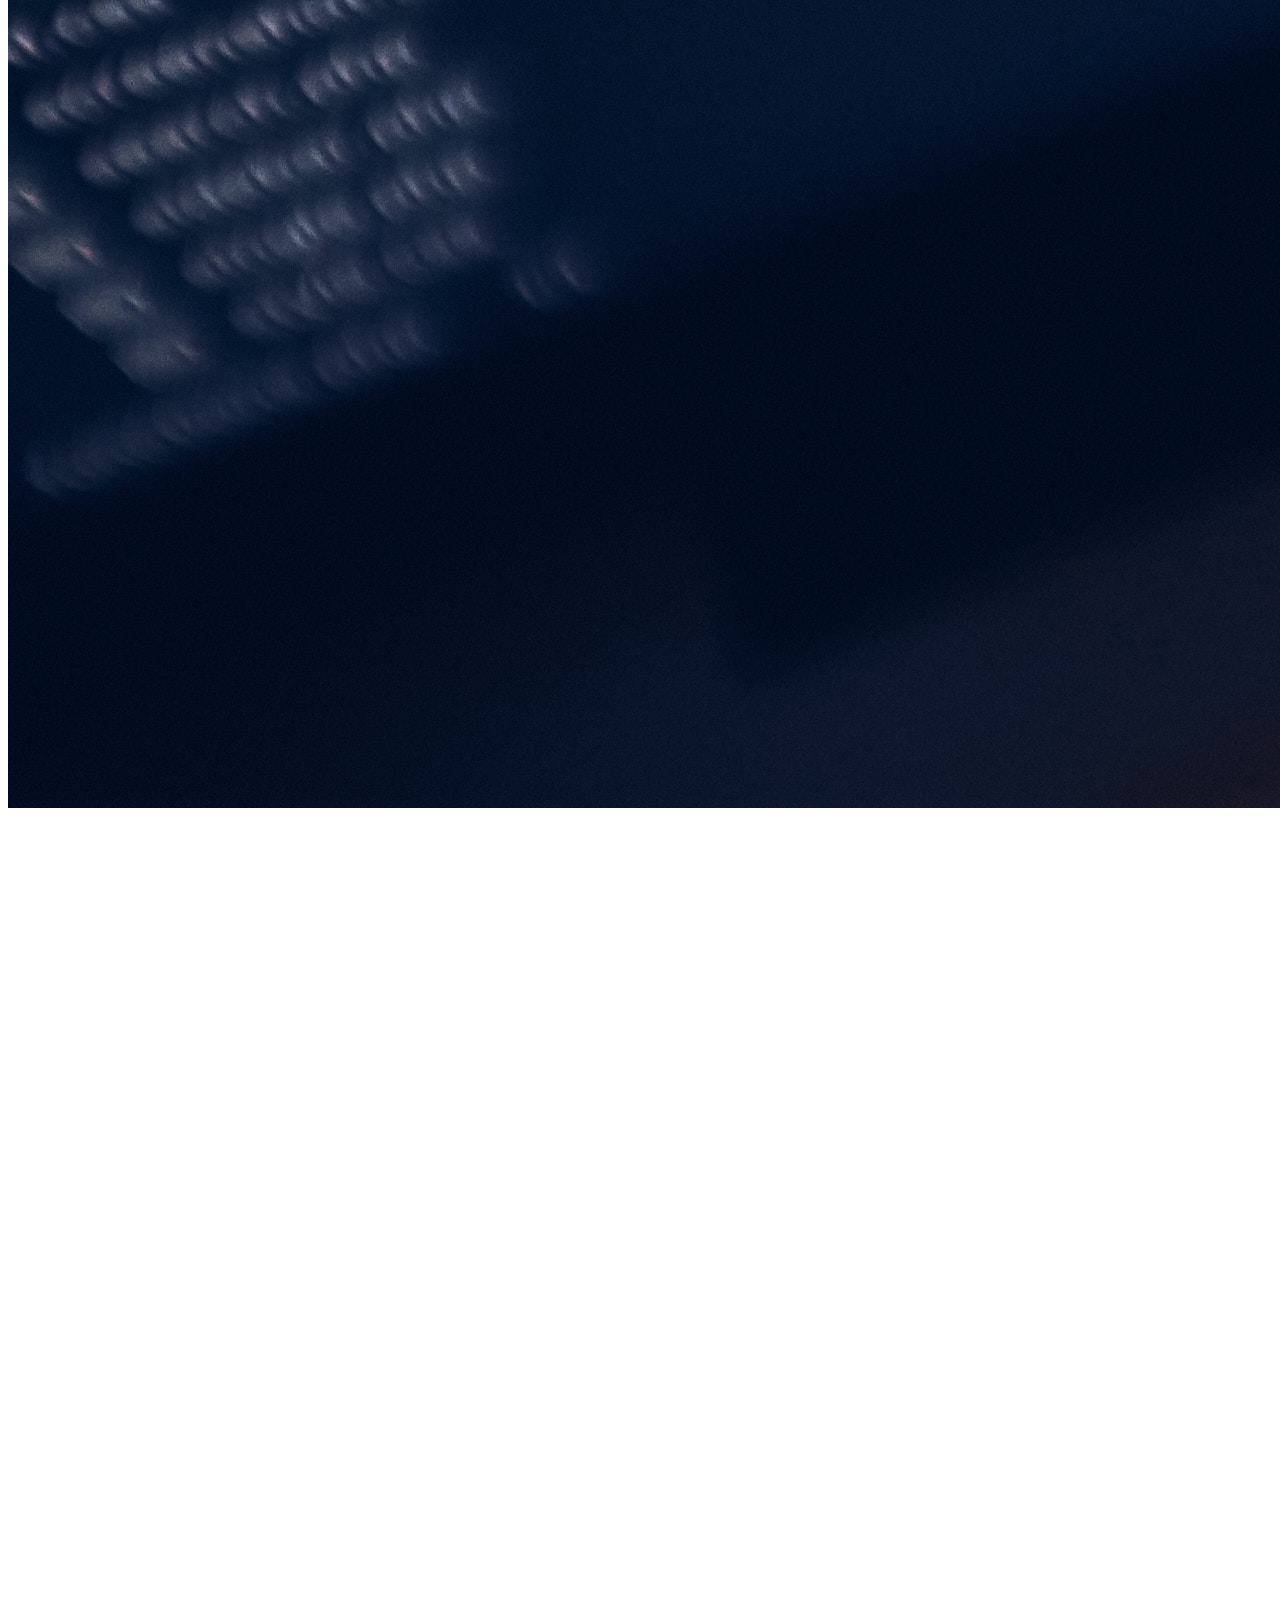
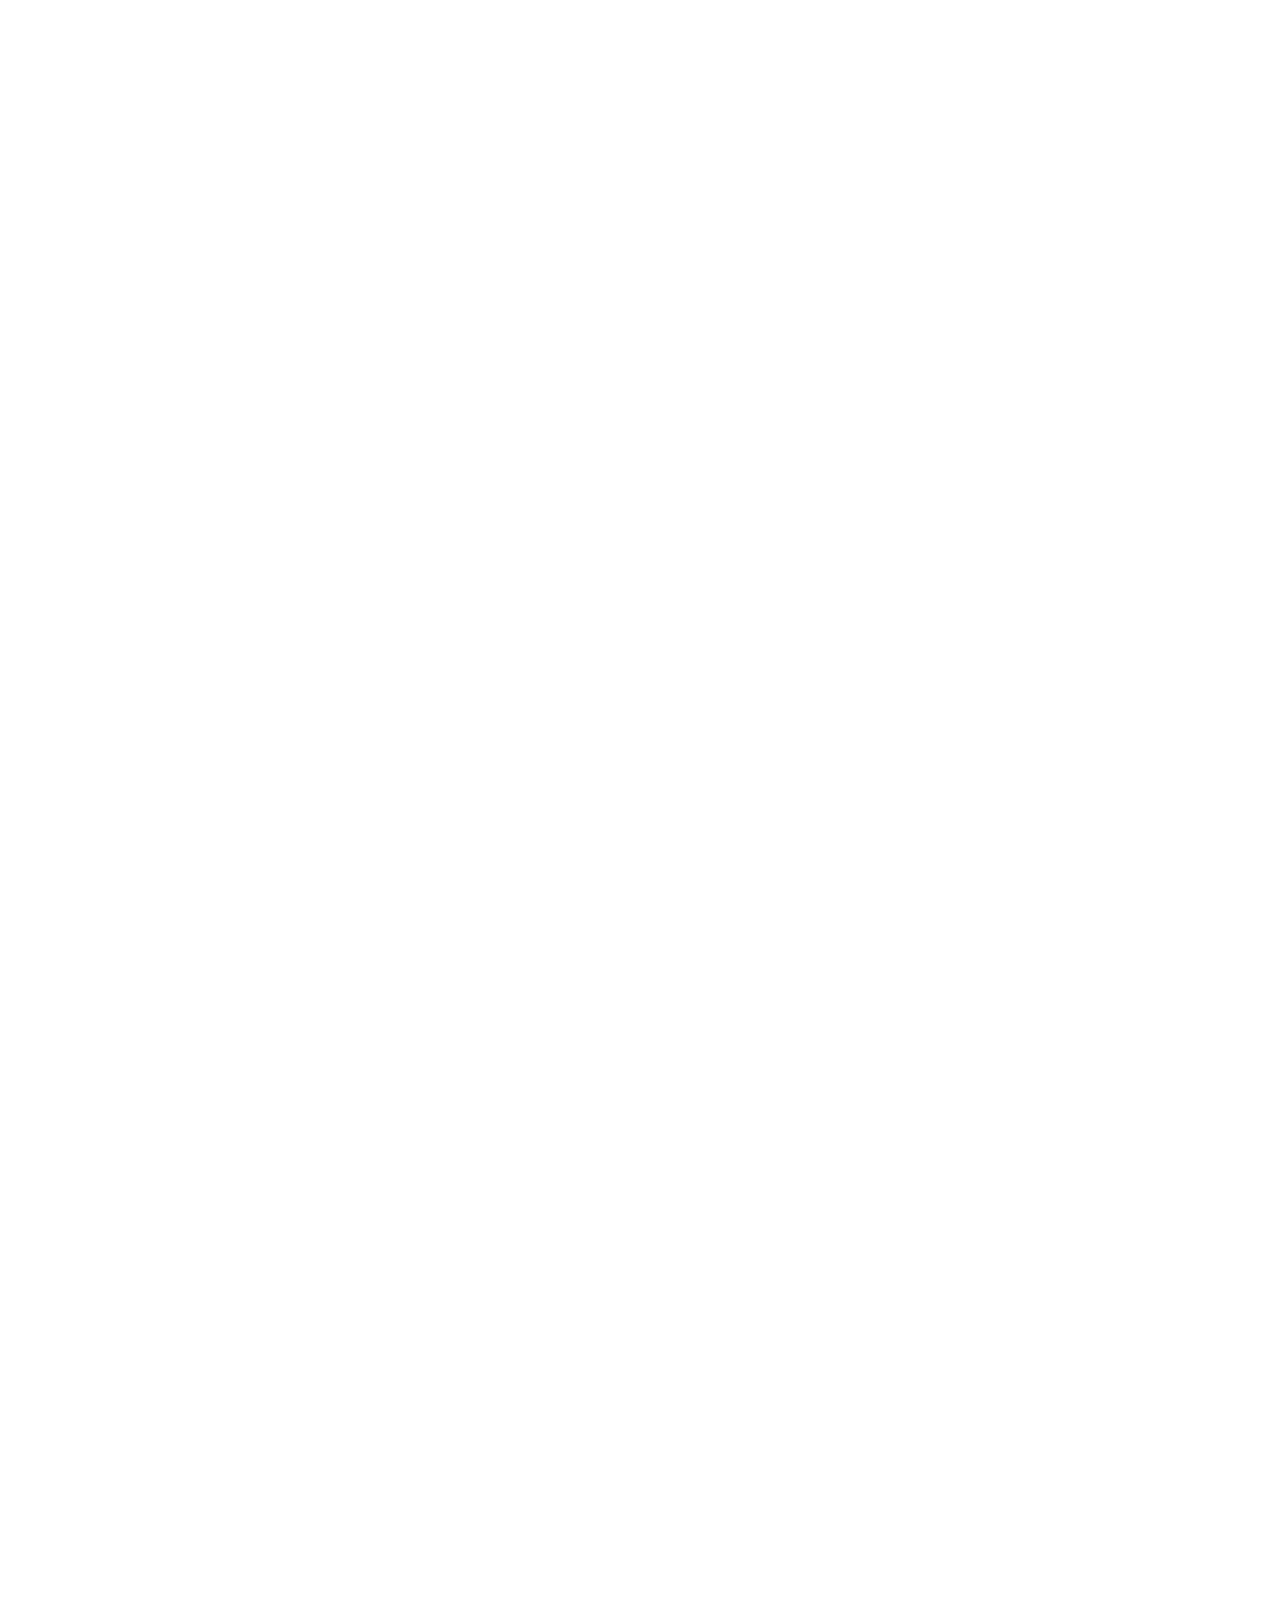
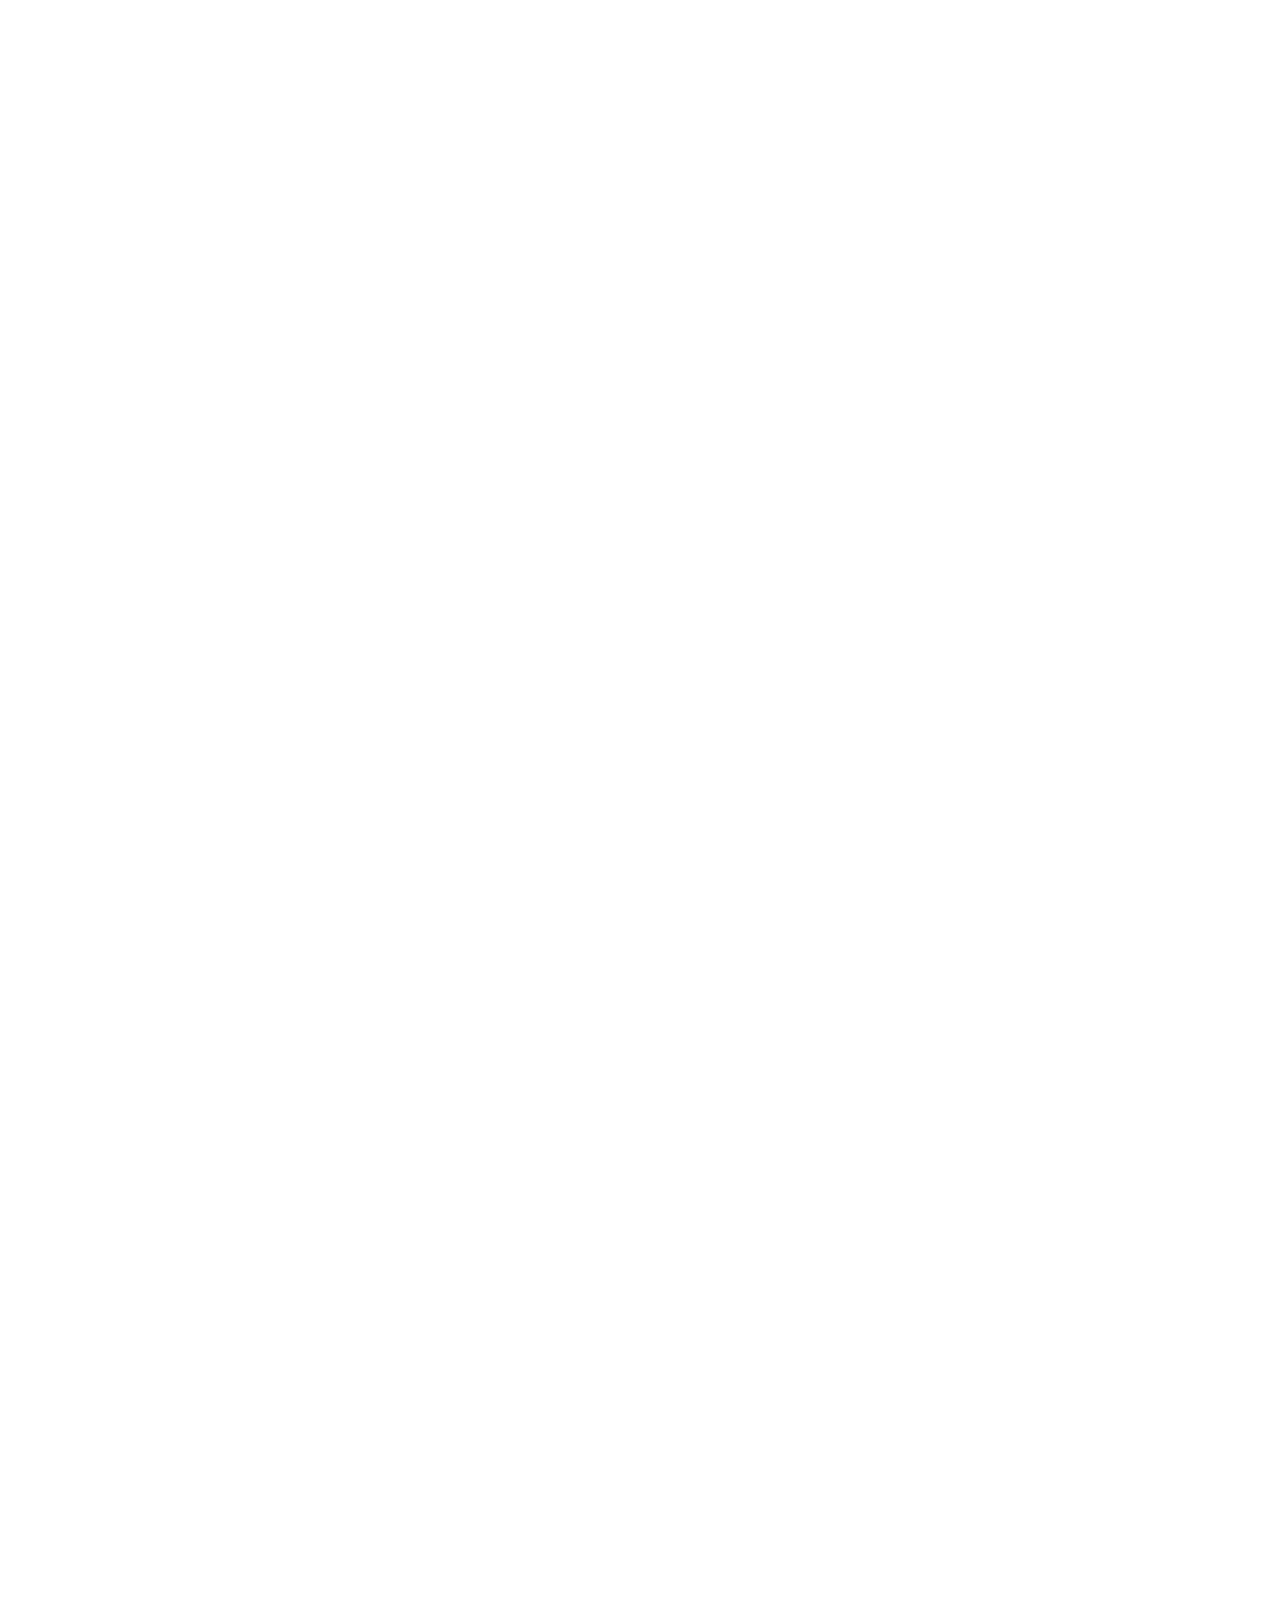
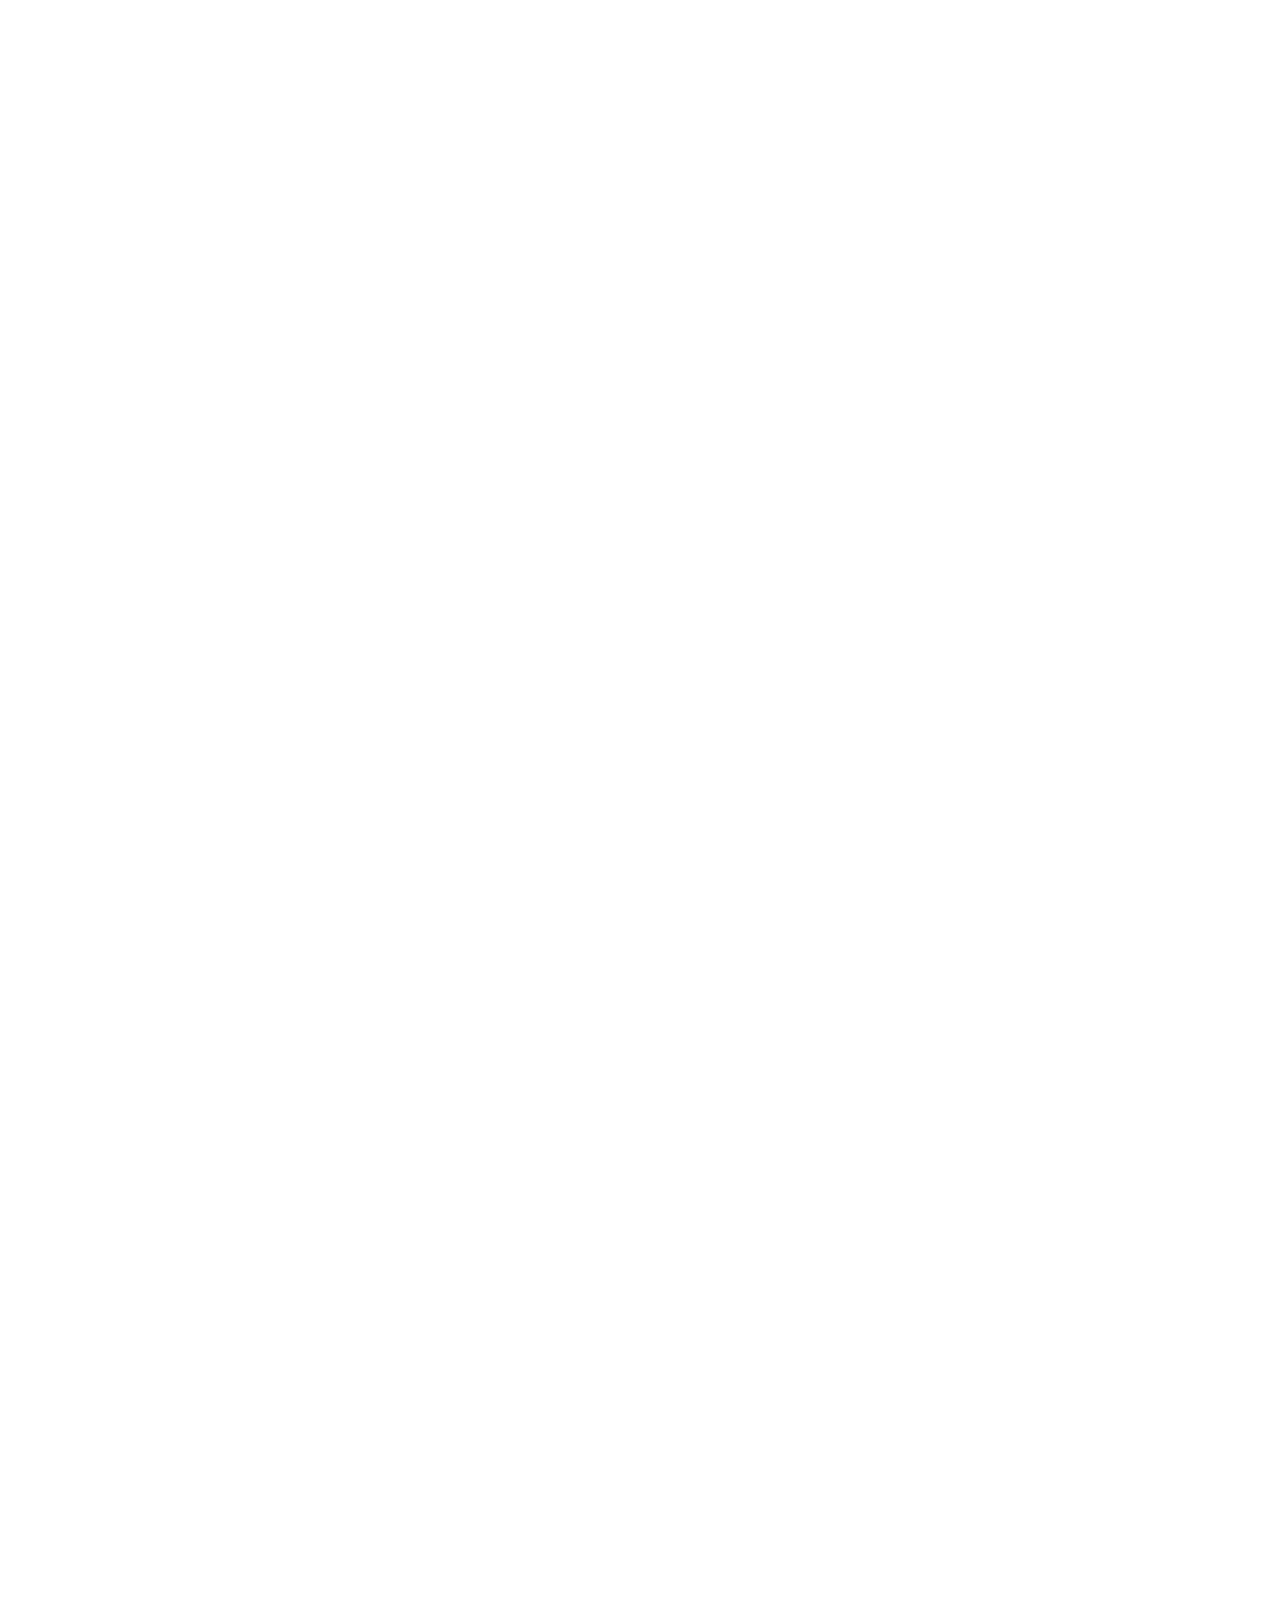
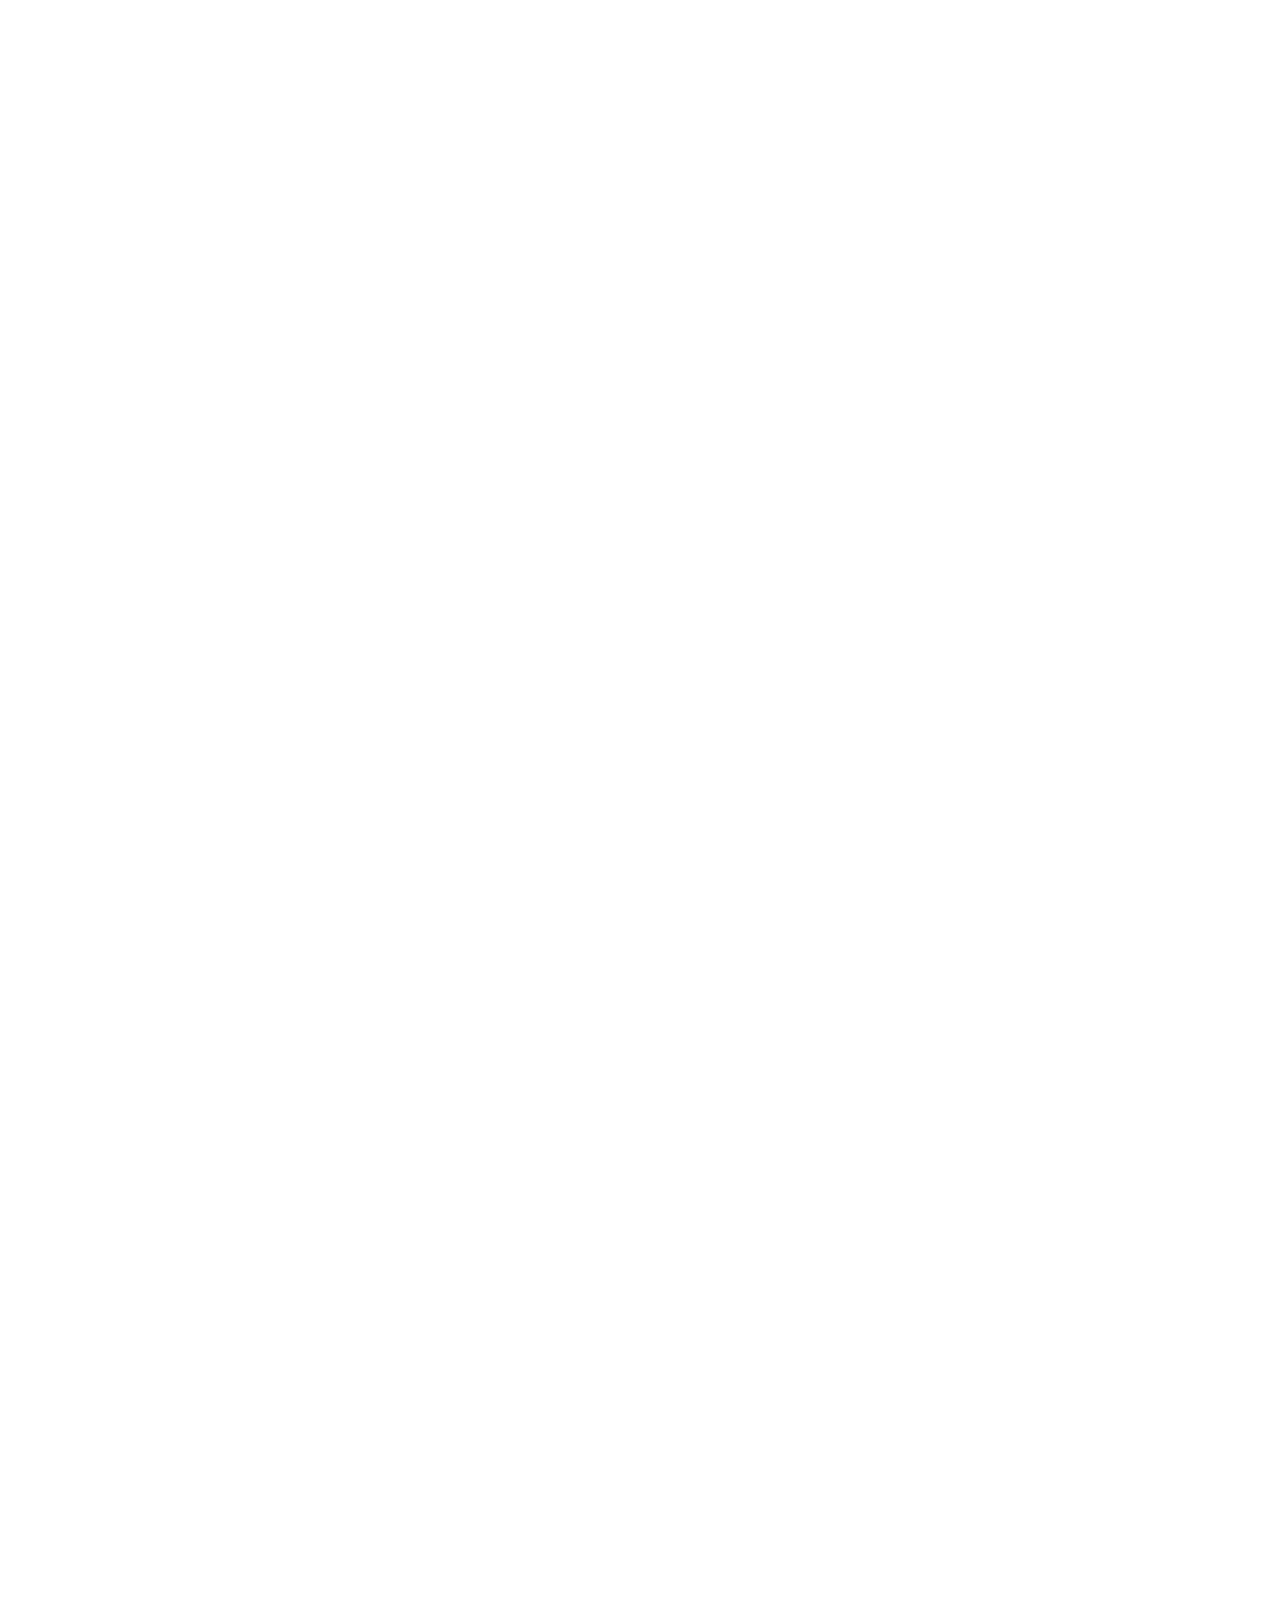
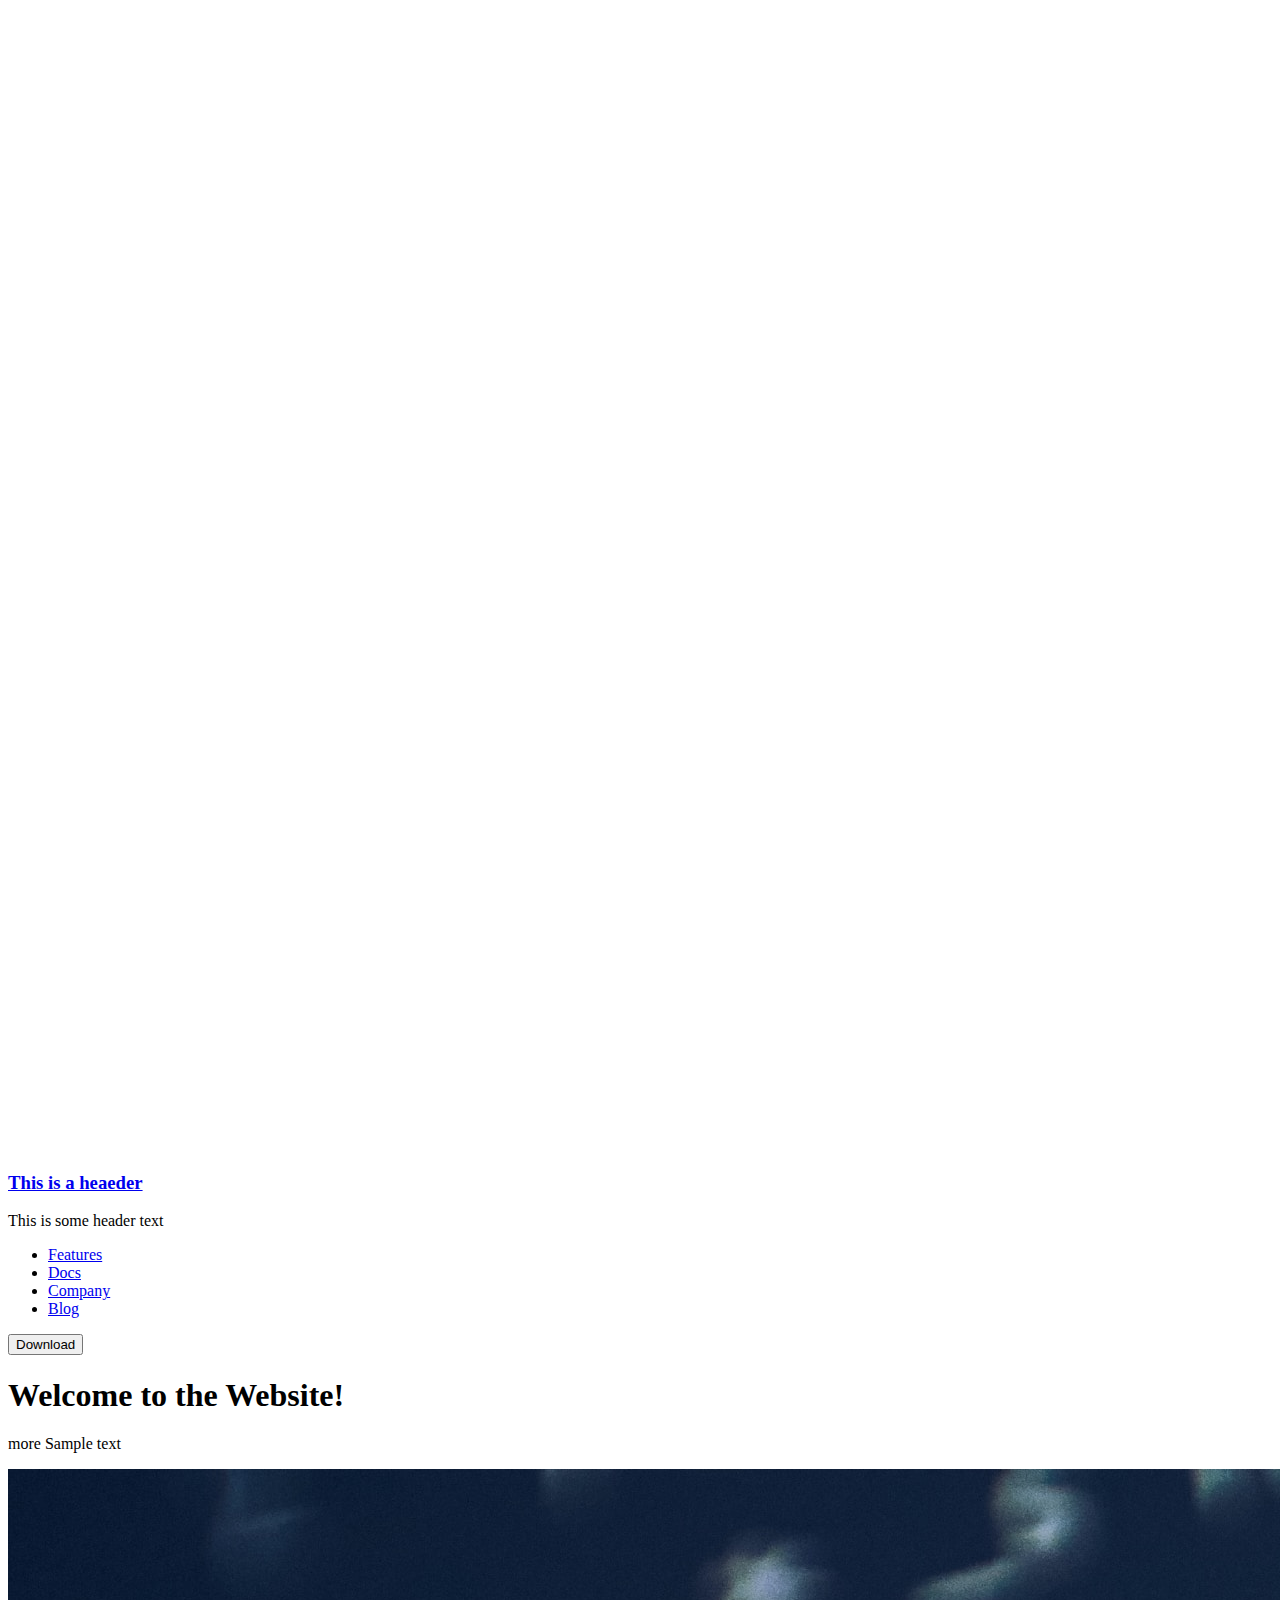
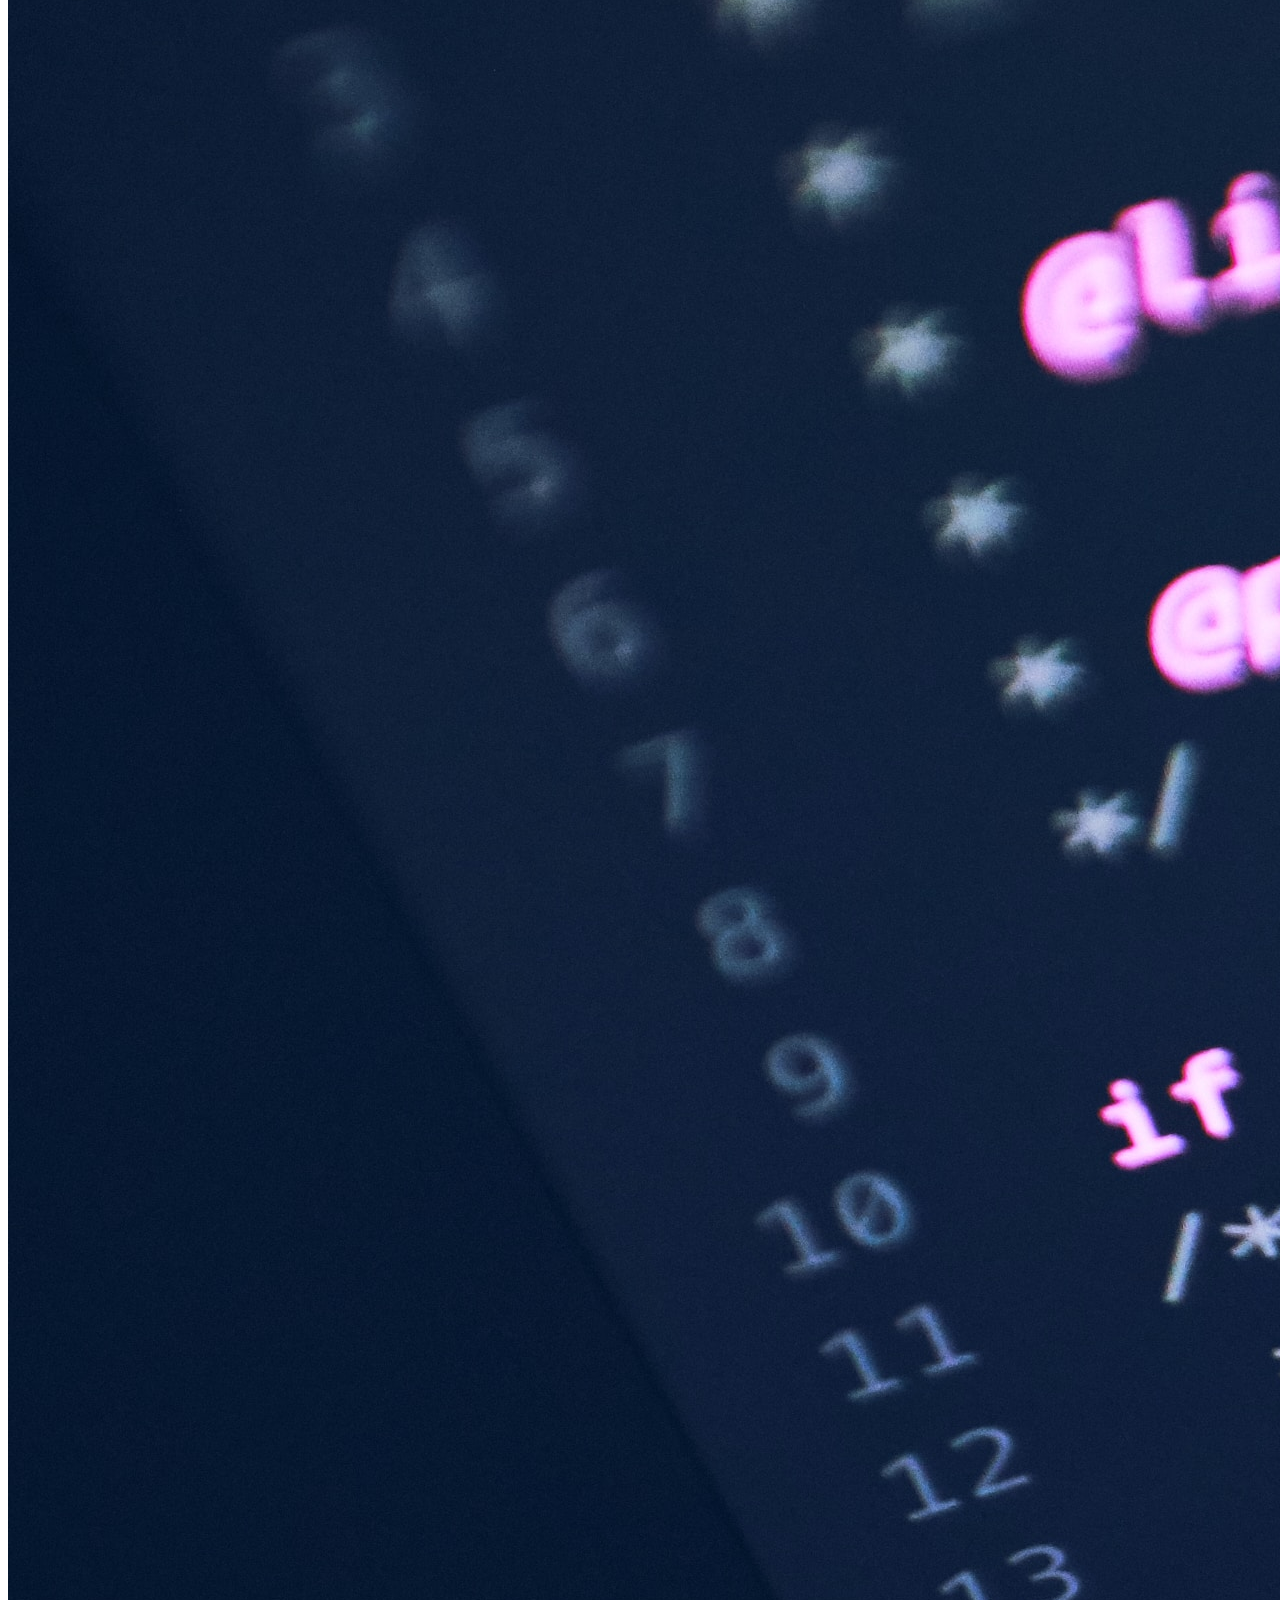
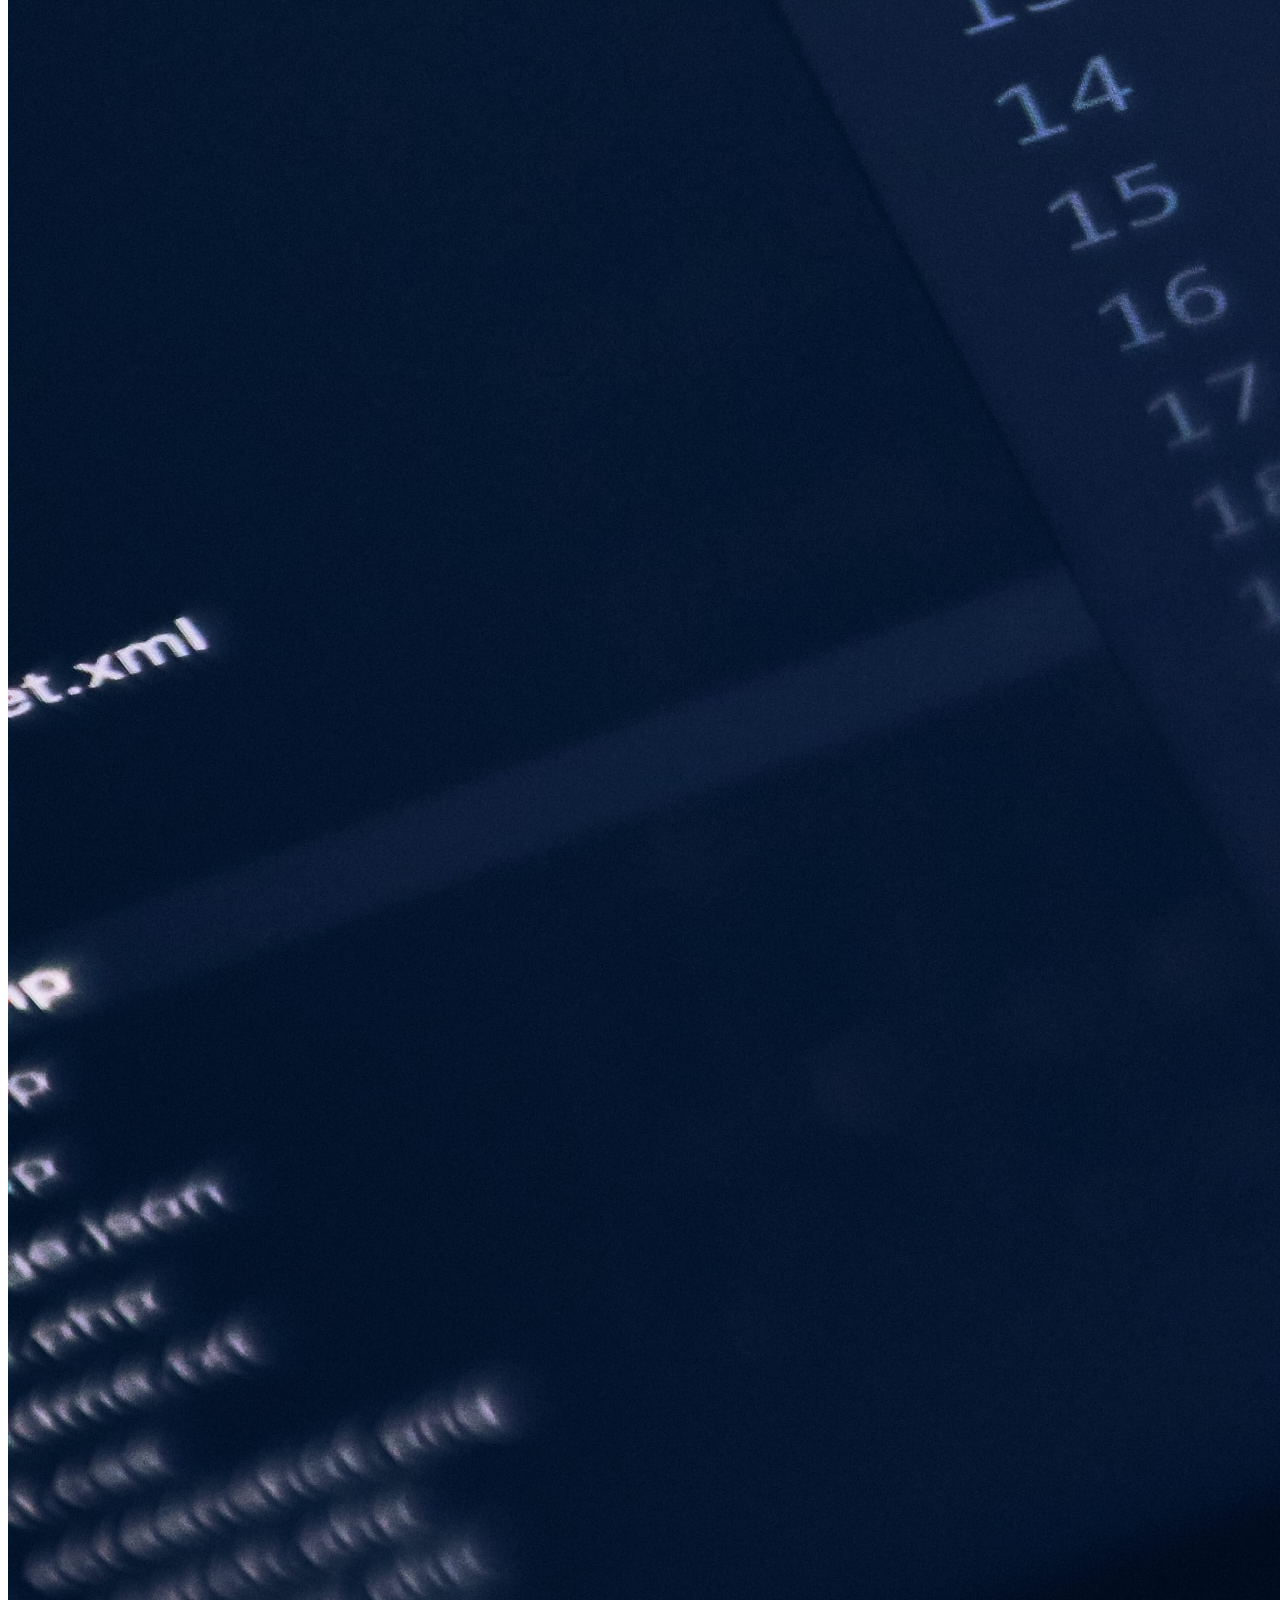
==== commit e390bf1c: "added download button and test image" ====
--- a/Homepage/index.html
+++ b/Homepage/index.html
@@ -9,6 +9,7 @@
         <title>Homepage</title>
     </head>
     <body>
+        <img id="imageToDownload" src="./images/sample1.jpg" alt="Image to download">
         <nav class="navbar">
             <div class="leftHeader">
                 <img class="headerLogo" src="./images/7.jpg">
@@ -24,7 +25,7 @@
             <li class="headerItem"><a class="headerLink" href="./pages/page3.html">Company</a></li>
             <li class="headerItem"><a class="headerLink" href="./pages/page4.html">Blog</a></li>
         </ul>
-        <button class="downloadButton">Download</button>
+        <button id="downloadButton">Download</button>
         </nav>
 
         <div class="mainBody">
